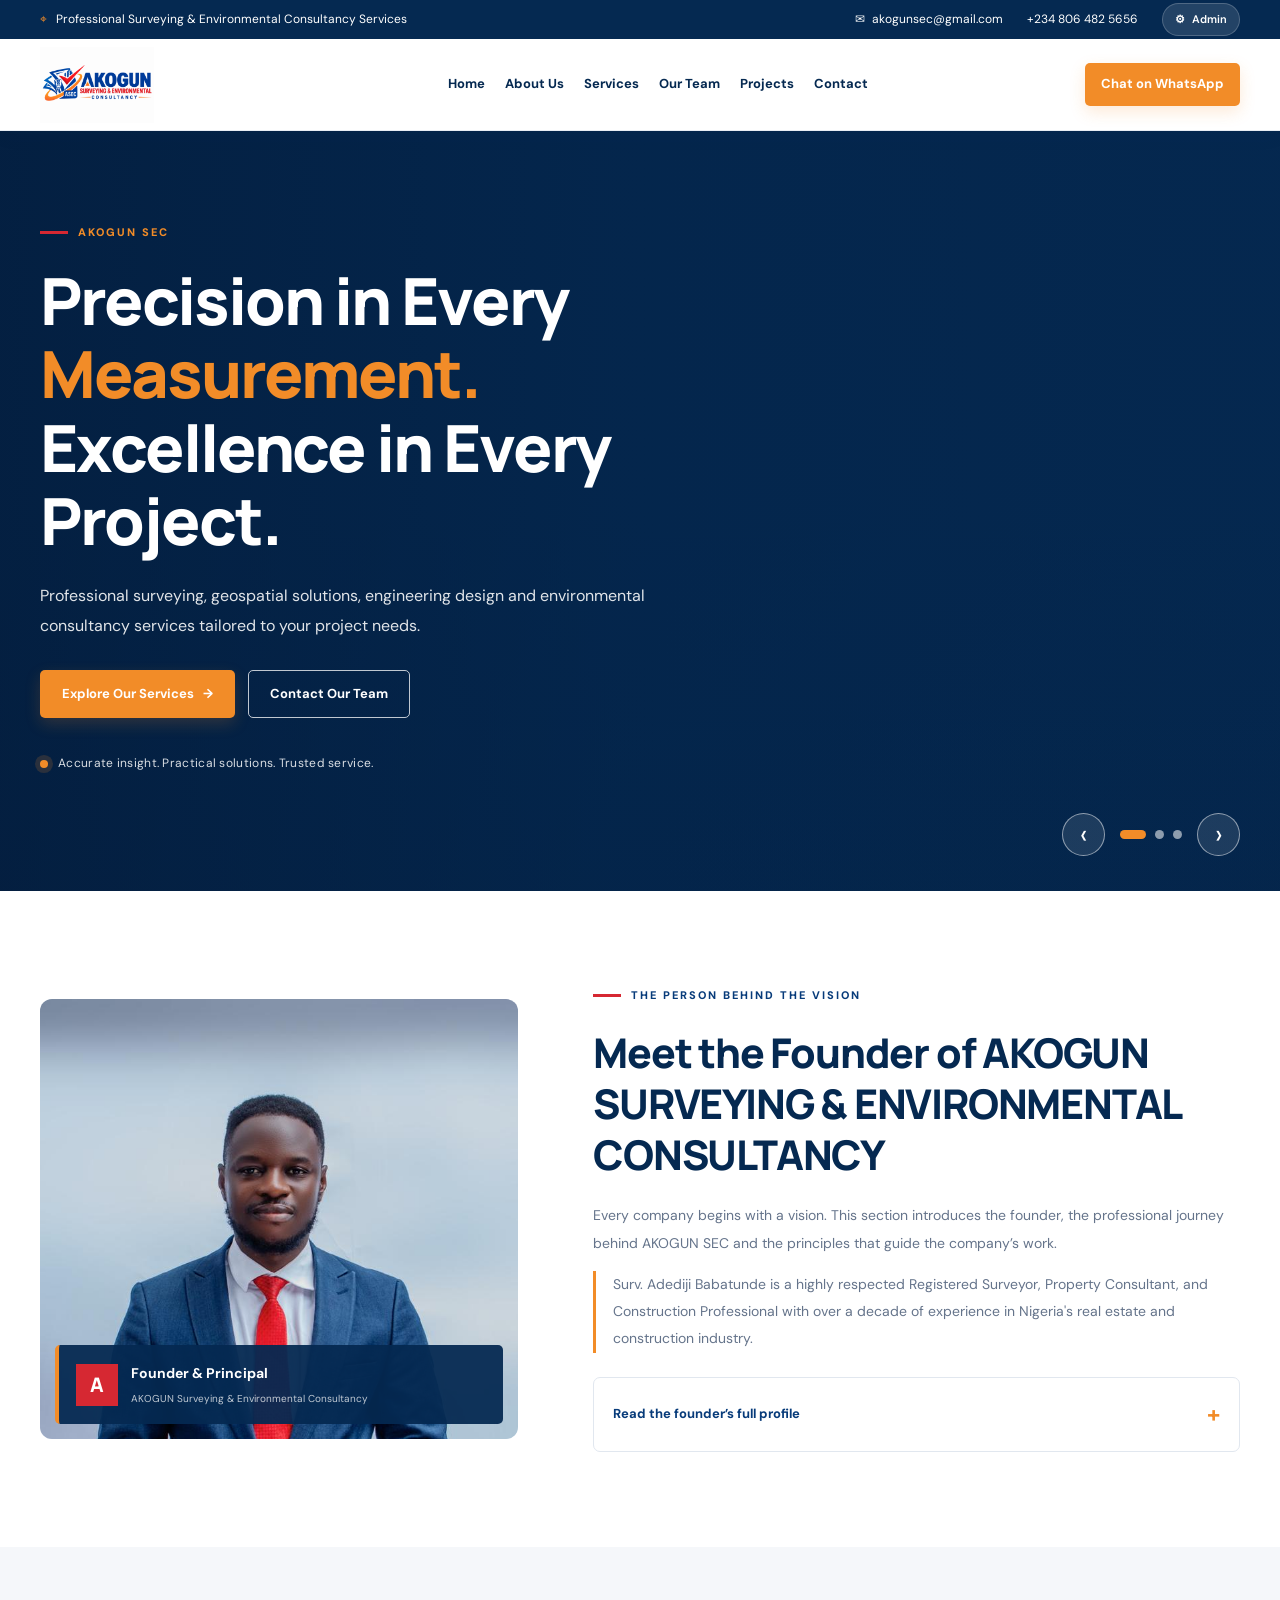
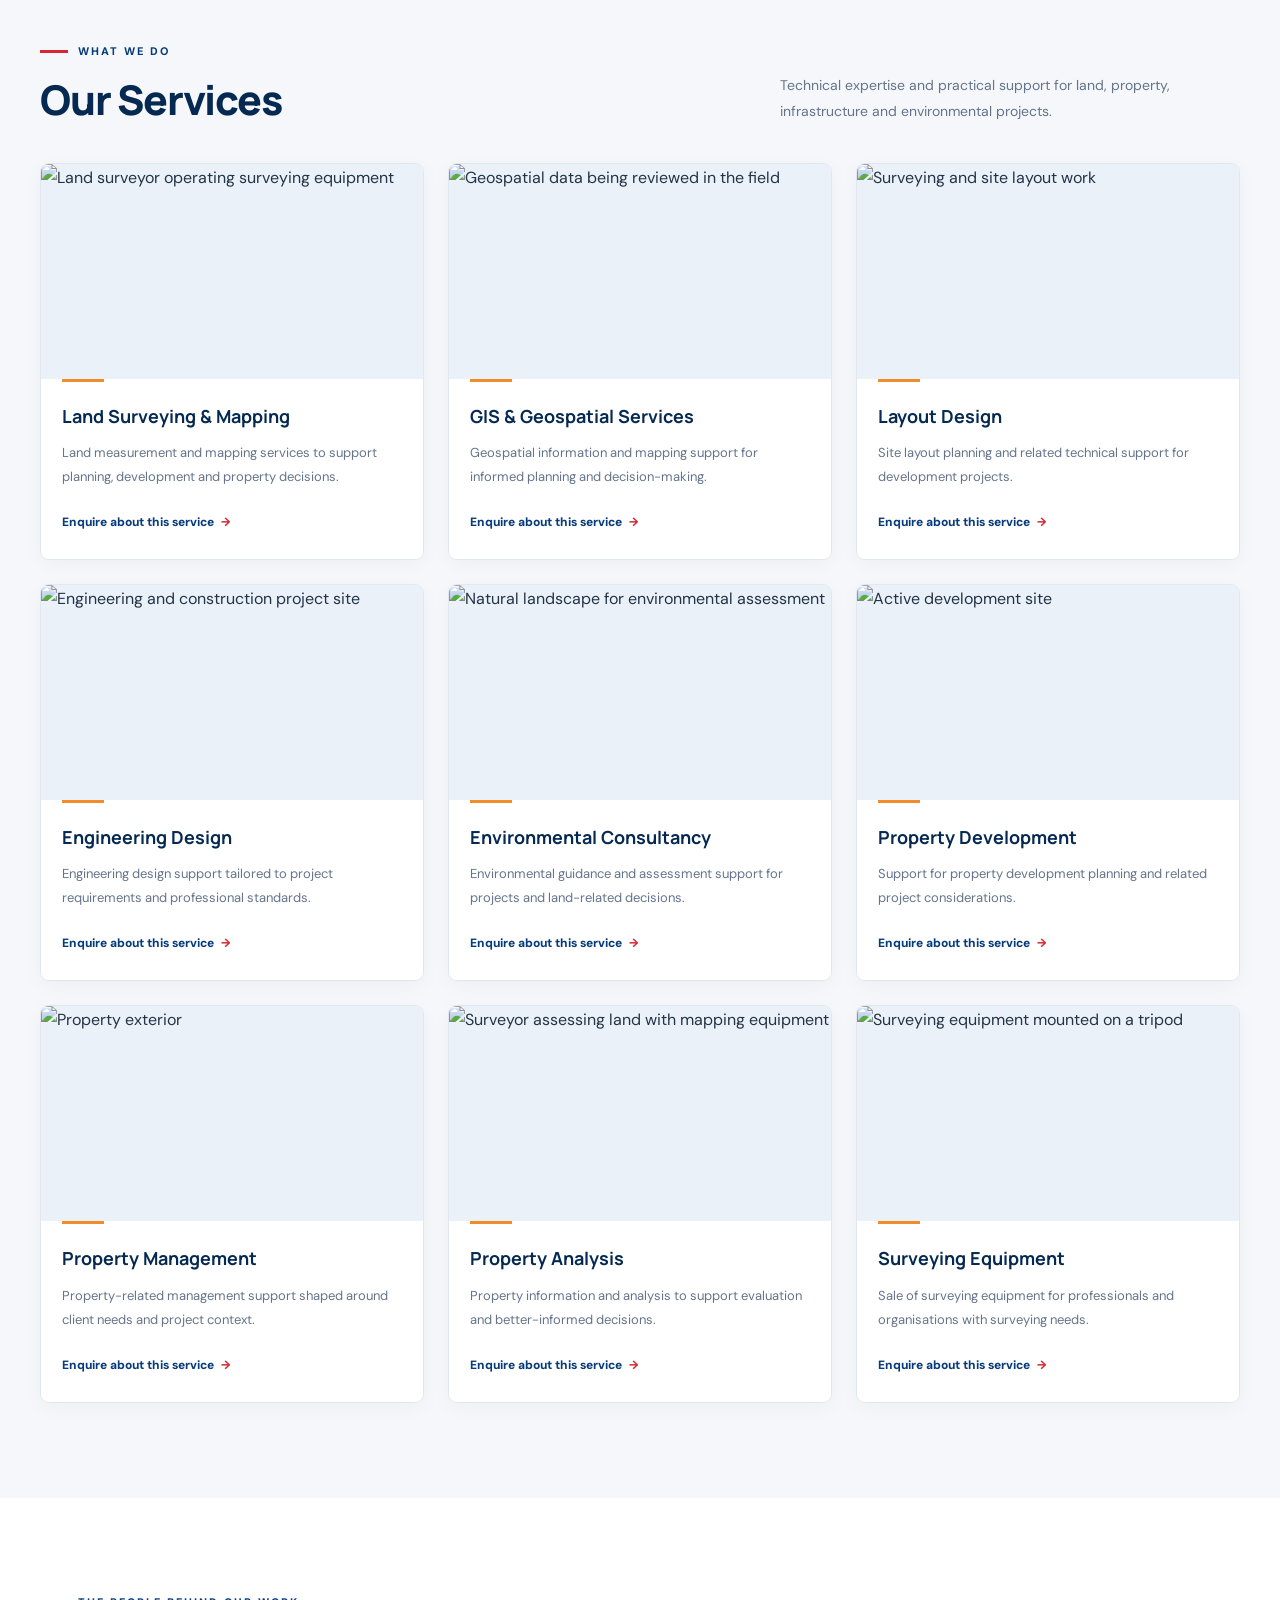
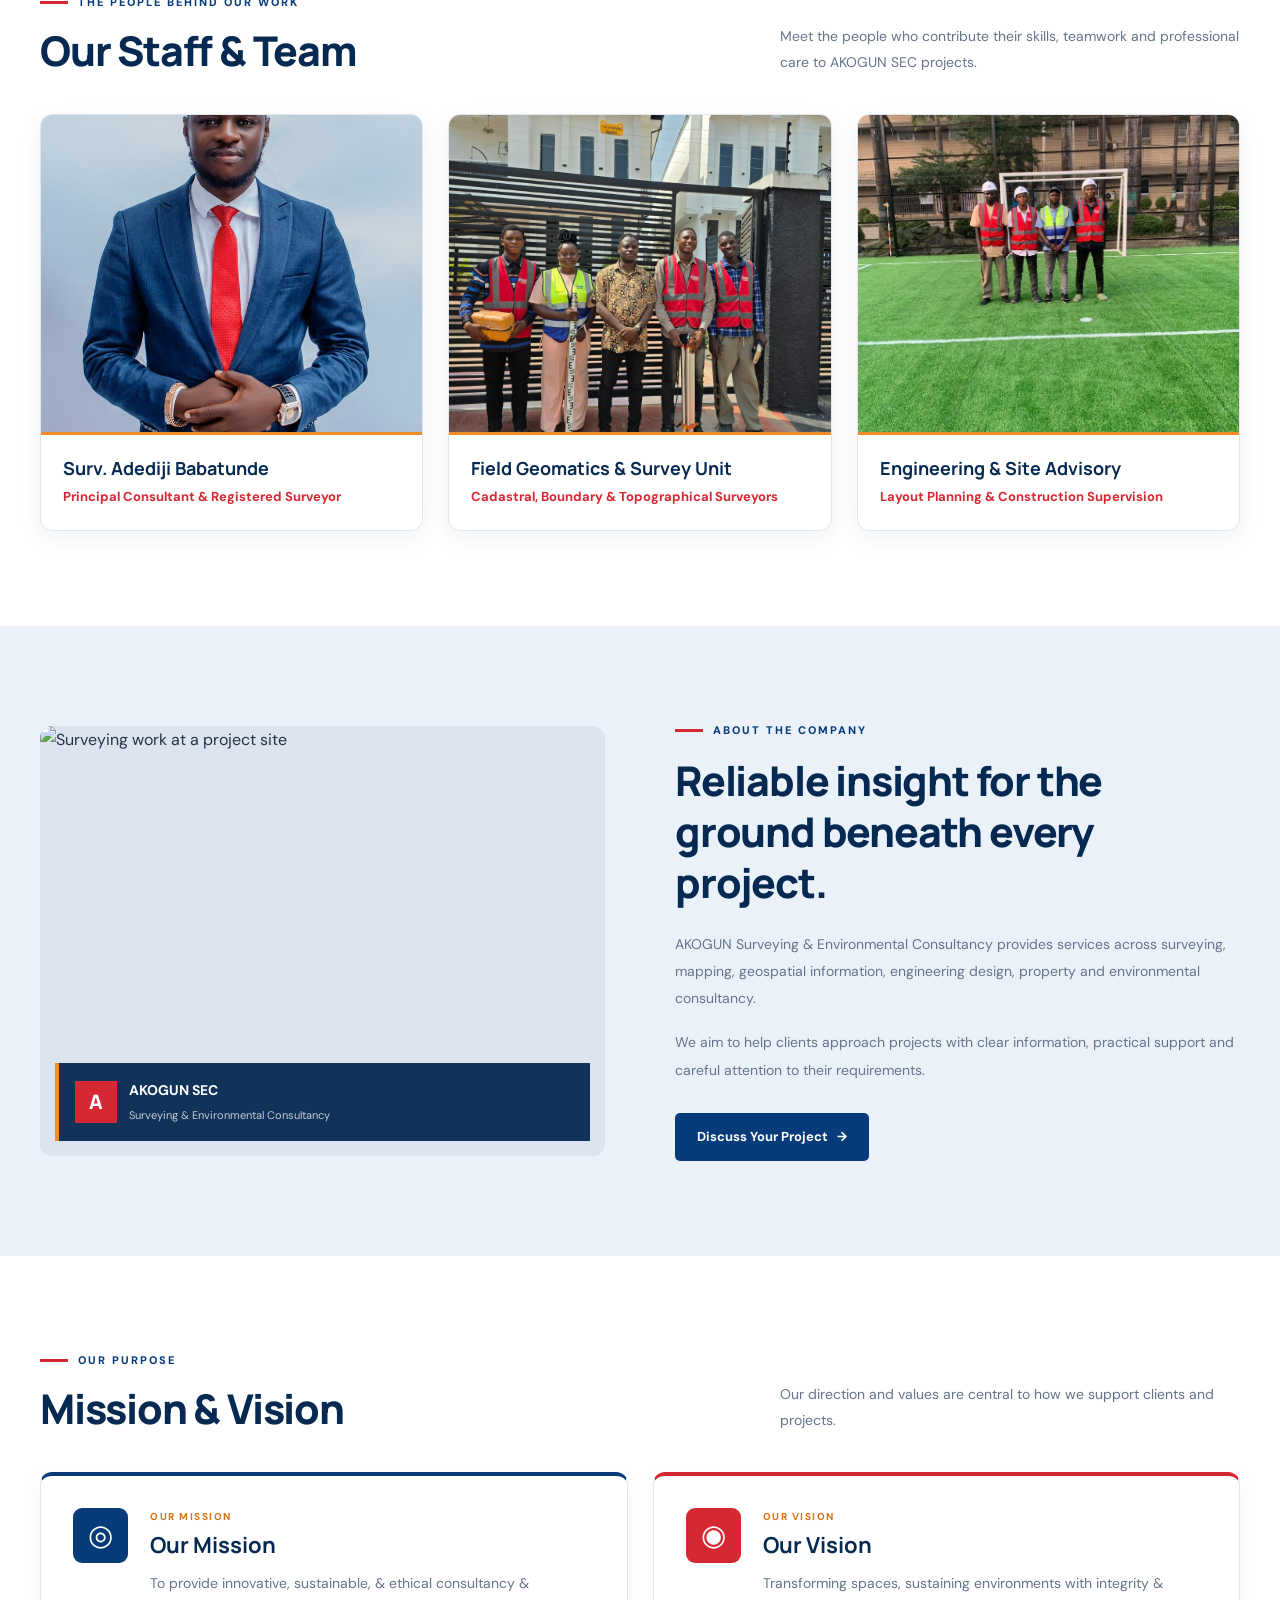
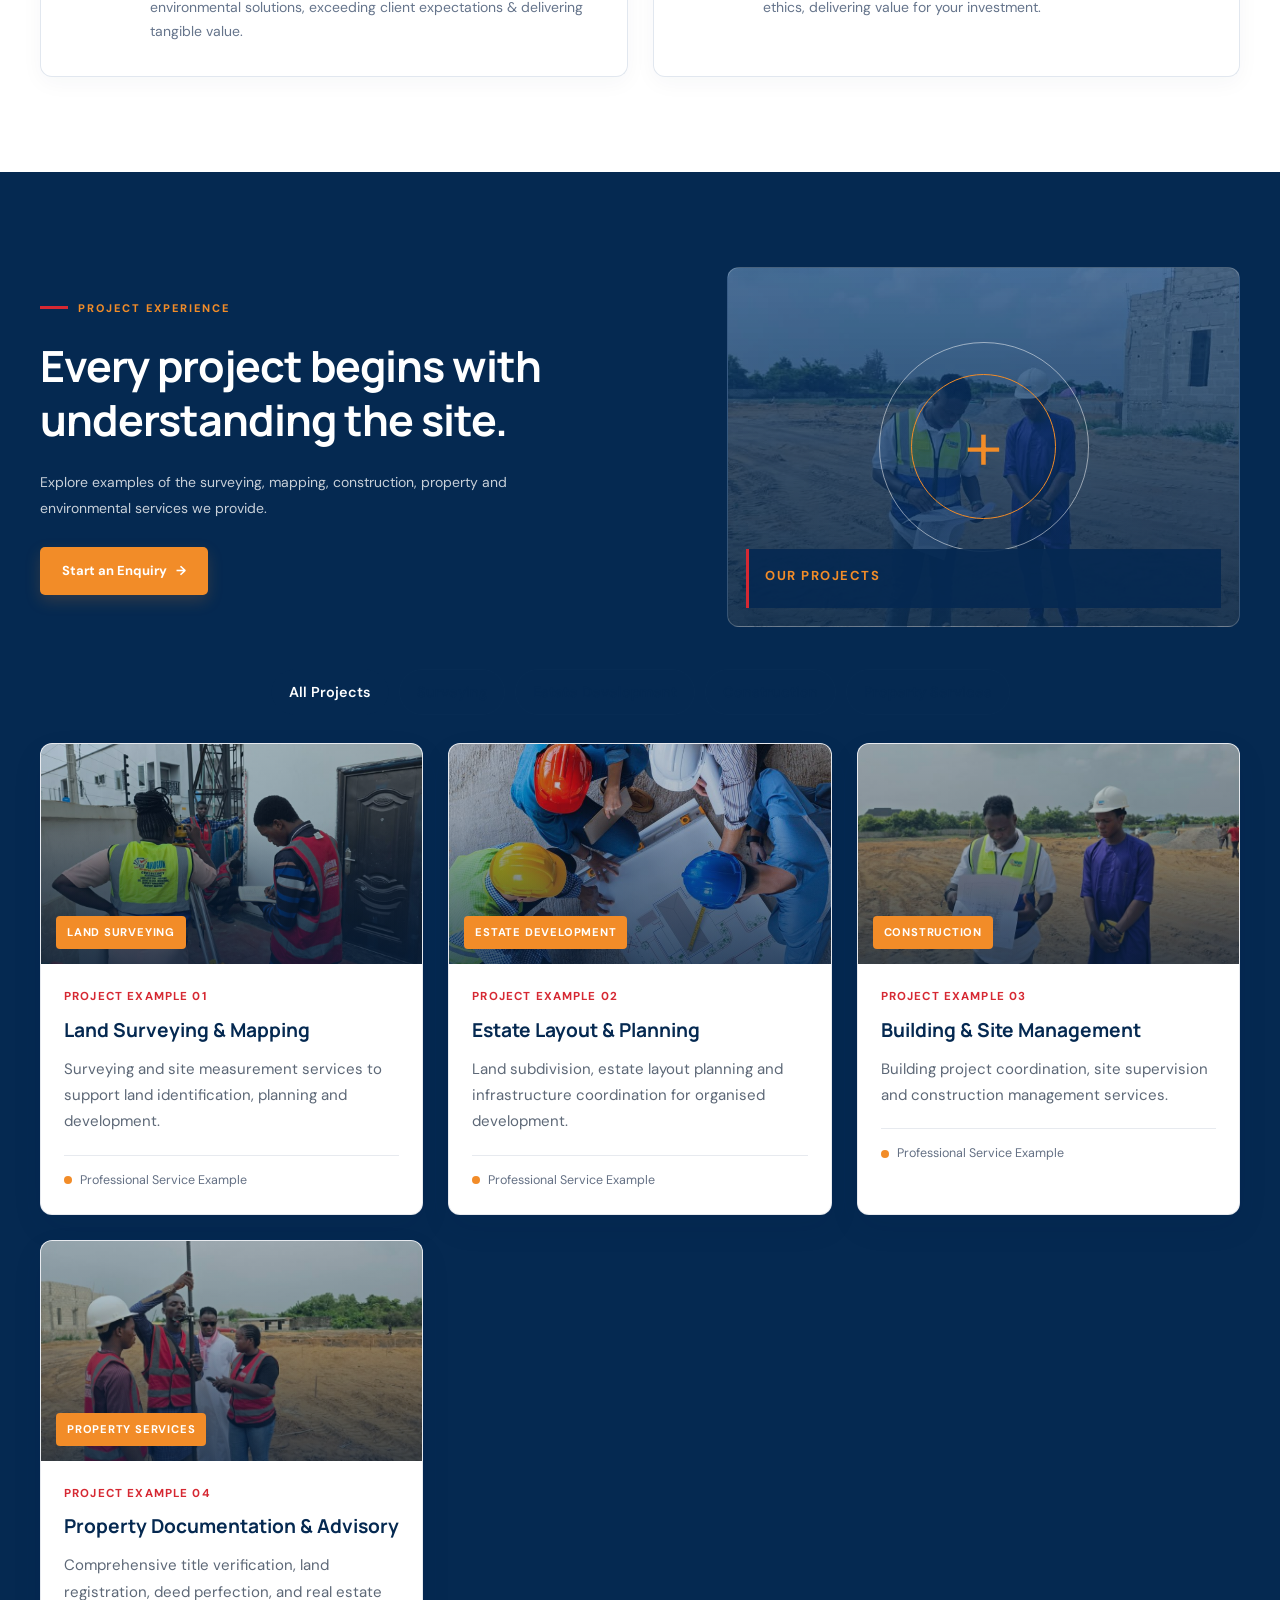
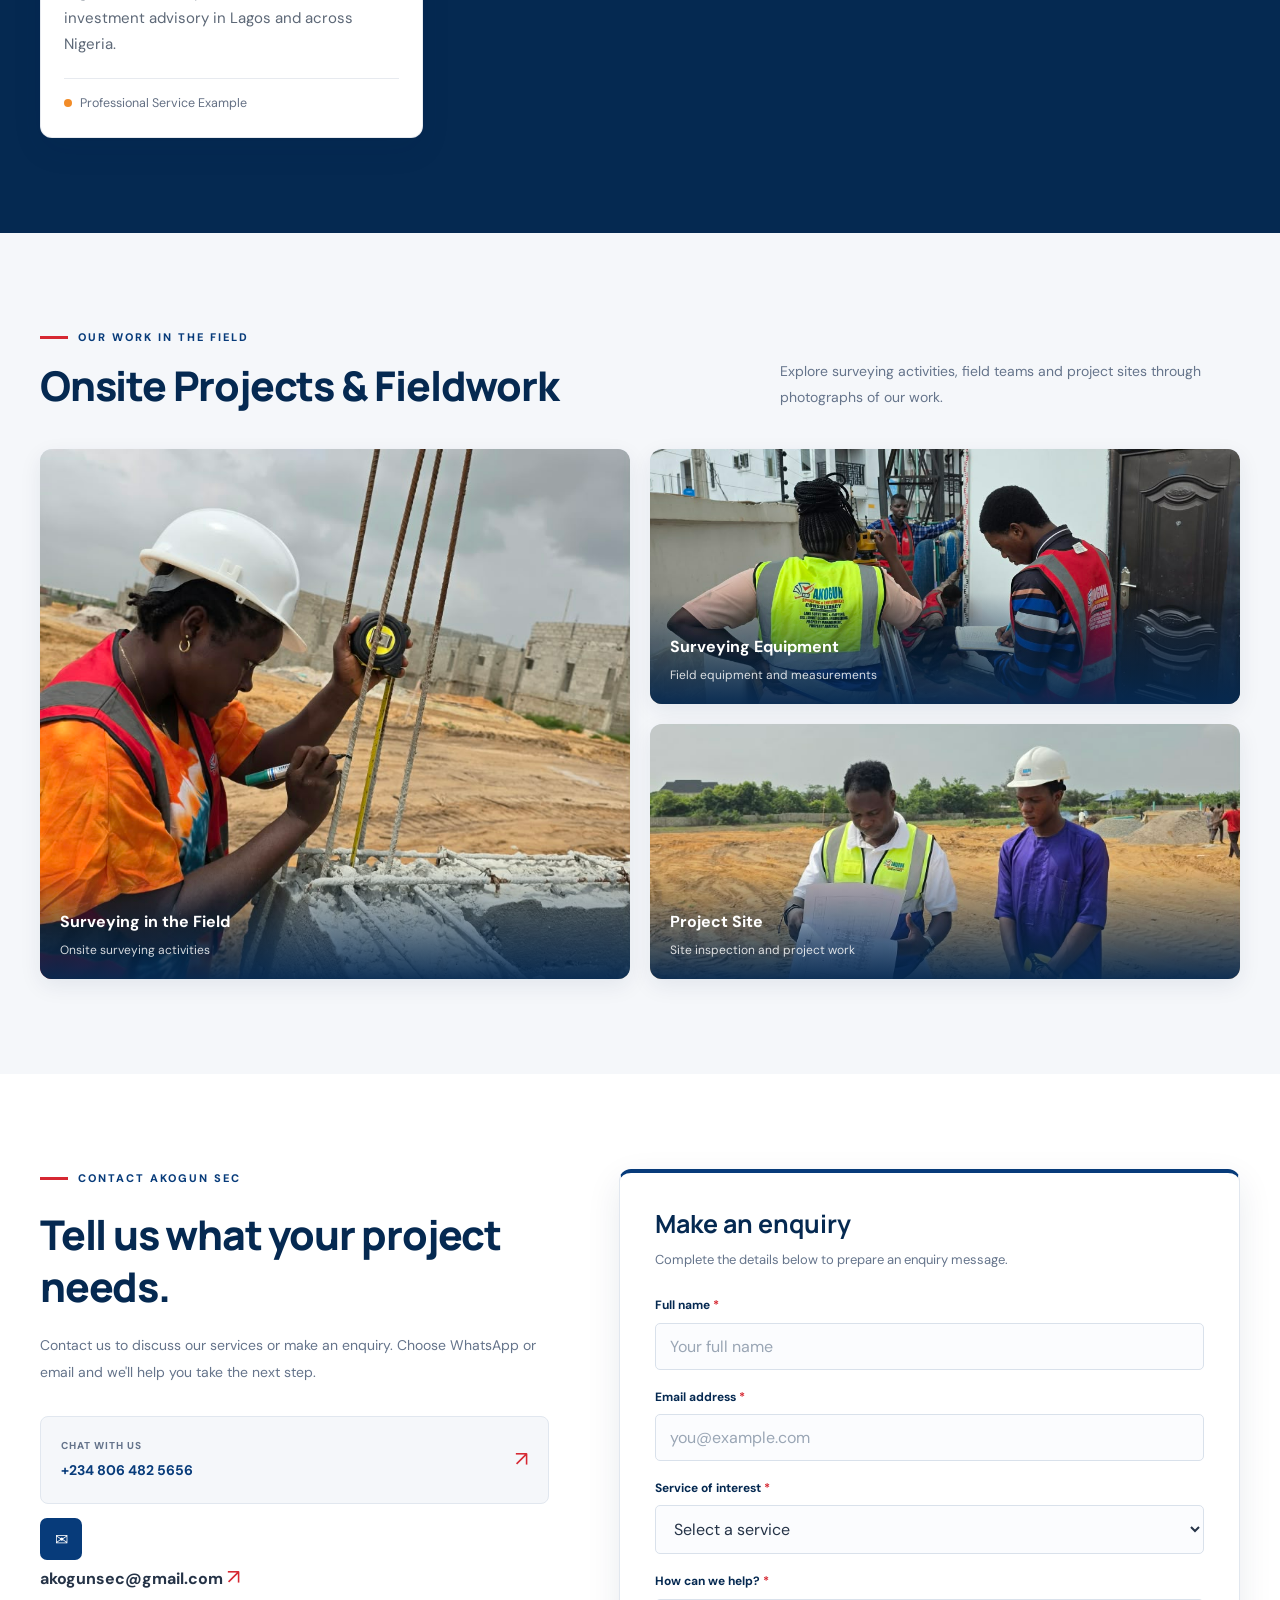
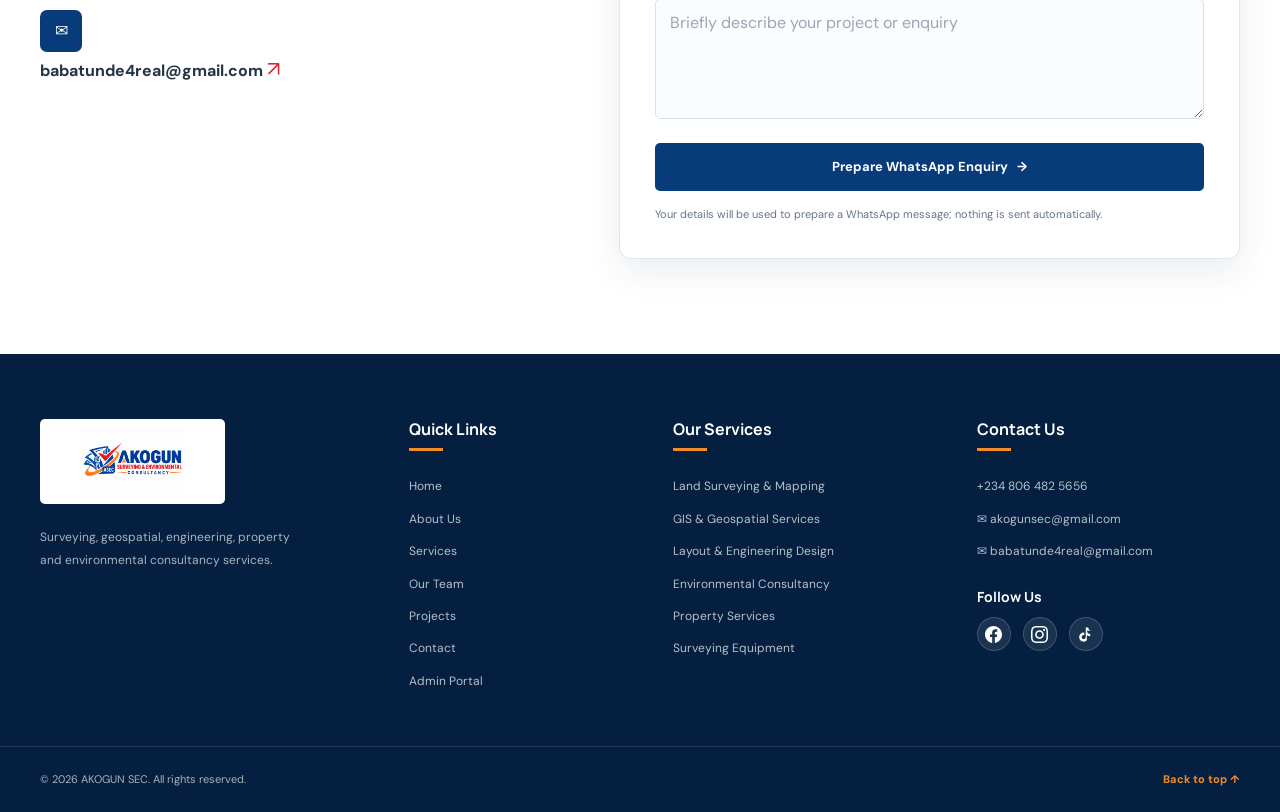
==== index.html @ 081c753e "first commit" ====
<!doctype html>
<html lang="en">
  <head>
    <meta charset="utf-8" />
    <meta name="viewport" content="width=device-width, initial-scale=1.0" />

    <meta
      name="description"
      content="AKOGUN Surveying & Environmental Consultancy provides professional land surveying, mapping, GIS, engineering design, property development and environmental consultancy services."
    />

    <meta name="theme-color" content="#073b7a" />
    <meta property="og:title" content="AKOGUN SEC | Surveying & Environmental Consultancy" />
    <meta property="og:description" content="Precision in Every Measurement. Excellence in Every Project. Land surveying, GIS, layout design, and property advisory in Nigeria." />
    <meta property="og:image" content="images/akogun-sec-logo.png" />
    <meta property="og:type" content="website" />

    <link rel="icon" type="image/png" href="images/akogun-sec-logo.png" />
    <link rel="apple-touch-icon" href="images/akogun-sec-logo.png" />

    <title>AKOGUN SEC | Surveying & Environmental Consultancy</title>

    <link rel="preconnect" href="https://fonts.googleapis.com" />
    <link rel="preconnect" href="https://fonts.gstatic.com" crossorigin />

    <link
      href="https://fonts.googleapis.com/css2?family=DM+Sans:wght@400;500;600;700&family=Manrope:wght@500;600;700;800&display=swap"
      rel="stylesheet"
    />

    <link rel="stylesheet" href="style.css" />
  </head>

  <body>
    <a class="skip-link" href="#main-content">Skip to content</a>

    <!-- TOP CONTACT BAR -->
    <div class="topbar">
      <div class="container topbar-inner">
        <p>
          <span aria-hidden="true">⌖</span>
          Professional Surveying & Environmental Consultancy Services
        </p>

        <div class="topbar-contact">
          <a
            href="https://mail.google.com/mail/?view=cm&fs=1&to=akogunsec@gmail.com"
            target="_blank"
            rel="noopener noreferrer"
            data-email-link
          >
            <span aria-hidden="true">✉</span>
            <span data-email>akogunsec@gmail.com</span>
          </a>

          <a
            href="https://wa.me/2348064825656"
            target="_blank"
            rel="noopener noreferrer"
            data-whatsapp-link
          >
            <span data-phone>+234 806 482 5656</span>
          </a>

          <a href="admin.html" class="admin-portal-link" title="Open Admin Portal">
            <span aria-hidden="true">⚙</span> Admin
          </a>
        </div>
      </div>
    </div>

    <!-- MAIN HEADER -->
    <header class="site-header">
      <div class="container nav-wrap">
        <a class="brand" href="#home" aria-label="AKOGUN SEC home">
          <img
            src="images/akogun-sec-logo.png"
            alt="AKOGUN Surveying & Environmental Consultancy logo"
          />
        </a>

        <button
          class="menu-toggle"
          type="button"
          aria-label="Open navigation menu"
          aria-expanded="false"
          aria-controls="primary-navigation"
        >
          <span></span>
          <span></span>
          <span></span>
        </button>

        <nav
          class="navigation"
          id="primary-navigation"
          aria-label="Main navigation"
        >
          <a class="nav-link active" href="index.html">Home</a>
          <a class="nav-link" href="about.html">About Us</a>
          <a class="nav-link" href="services.html">Services</a>
          <a class="nav-link" href="team.html">Our Team</a>
          <a class="nav-link" href="projects.html">Projects</a>
          <a class="nav-link" href="contact.html">Contact</a>
        </nav>

        <a
          class="button button-orange header-cta"
          href="https://wa.me/2348064825656?text=Hello%20AKOGUN%20SEC%2C%20I%20would%20like%20to%20make%20an%20enquiry."
          target="_blank"
          rel="noopener noreferrer"
          data-whatsapp-link
        >
          Chat on WhatsApp
        </a>
      </div>
    </header>

    <main id="main-content">
      <!-- HERO CAROUSEL -->
      <section
        class="hero hero-carousel"
        id="home"
        aria-label="AKOGUN SEC highlights"
      >
        <!-- SLIDE 1: COMPANY SERVICES -->
        <div class="hero-slide is-active" data-slide="0" aria-hidden="false">
          <div
            class="hero-image"
            role="img"
            aria-label="Surveying professional working with surveying equipment at a project site"
            style="
              background-image: url(&quot;https://i.pinimg.com/736x/08/eb/8d/08eb8deb4560b6e7002a4d40f29d1b57.jpg&quot;);
            "
          ></div>

          <div class="hero-shade"></div>

          <div class="container hero-content">
            <p class="eyebrow"><span></span> AKOGUN SEC</p>

            <h1>
              Precision in Every <em>Measurement.</em>
              <br />
              Excellence in Every Project.
            </h1>

            <p class="hero-copy">
              Professional surveying, geospatial solutions, engineering design
              and environmental consultancy services tailored to your project
              needs.
            </p>

            <div class="hero-actions">
              <a class="button button-orange" href="#services">
                Explore Our Services <span aria-hidden="true">→</span>
              </a>

              <a class="button button-outline" href="#contact">
                Contact Our Team
              </a>
            </div>

            <p class="hero-note">
              <span></span>
              Accurate insight. Practical solutions. Trusted service.
            </p>
          </div>
        </div>

        <!-- SLIDE 2: STAFF AND TEAMWORK -->
        <div class="hero-slide" data-slide="1" aria-hidden="true">
          <div
            class="hero-image"
            role="img"
            aria-label="Field professionals reviewing geospatial information"
            style="background-image: url('images/founder%20image%20(7).jpeg')"
          ></div>

          <div class="hero-shade"></div>

          <div class="container hero-content">
            <p class="eyebrow"><span></span> OUR PEOPLE, OUR STANDARD</p>

            <h1>
              Skilled People.
              <br />
              <em>Reliable Results.</em>
            </h1>

            <p class="hero-copy">
              Our work is built around technical care, teamwork and a commitment
              to helping clients make informed decisions about land and
              projects.
            </p>

            <div class="hero-actions">
              <a class="button button-orange" href="#about">
                Meet AKOGUN SEC <span aria-hidden="true">→</span>
              </a>

              <a class="button button-outline" href="#services">
                View Our Expertise
              </a>
            </div>

            <p class="hero-note">
              <span></span>
              Working together from field insight to practical solutions.
            </p>
          </div>
        </div>

        <!-- SLIDE 3: FOUNDER AND LEADERSHIP -->
        <div
          class="hero-slide hero-founder-slide"
          data-slide="2"
          aria-hidden="true"
        >
          <div
            class="hero-image"
            role="img"
            aria-label="Surveying equipment at a project site"
            style="background-image: url('images/founder%20image%20(8).jpeg')"
          ></div>

          <div class="hero-shade"></div>

          <div class="container hero-content">
            <p class="eyebrow"><span></span> FOUNDER & LEADERSHIP</p>

            <h1>A Vision Built on <em>Precision.</em></h1>

            <p class="hero-copy">
              Get to know the founder behind AKOGUN SEC, the values guiding the
              company and the vision shaping its services.
            </p>

            <div class="hero-actions">
              <a class="button button-orange" href="#founder">
                Discover the Founder <span aria-hidden="true">→</span>
              </a>

              <a class="button button-outline" href="#contact">
                Connect With Us
              </a>
            </div>

            <p class="hero-note">
              <span></span>
              Leadership, professionalism and a focus on client needs.
            </p>
          </div>
        </div>

        <div class="hero-corner hero-corner-red" aria-hidden="true"></div>
        <div class="hero-corner hero-corner-orange" aria-hidden="true"></div>

        <!-- CAROUSEL CONTROLS -->
        <div class="hero-controls" aria-label="Hero carousel controls">
          <button
            class="hero-arrow hero-prev"
            id="heroPrev"
            type="button"
            aria-label="Previous slide"
          >
            ‹
          </button>

          <div class="hero-dots">
            <button
              type="button"
              class="hero-dot is-active"
              aria-label="Show slide 1"
              aria-current="true"
            ></button>

            <button
              type="button"
              class="hero-dot"
              aria-label="Show slide 2"
            ></button>

            <button
              type="button"
              class="hero-dot"
              aria-label="Show slide 3"
            ></button>
          </div>

          <button
            class="hero-arrow hero-next"
            id="heroNext"
            type="button"
            aria-label="Next slide"
          >
            ›
          </button>
        </div>
      </section>

      <!-- FOUNDER SECTION -->
      <section class="founder-section section-pad" id="founder">
        <div class="container founder-grid">
          <div class="founder-portrait reveal">
            <img
              src="images/founder image (1).jpeg"
              alt="Portrait of Surv. Adediji Babatunde, Founder & Principal of AKOGUN SEC"
              onerror="
                this.onerror = null;
                this.src = 'images/akogun-sec-logo.png';
                this.classList.add('founder-logo-placeholder');
              "
            />

            <div class="founder-photo-caption">
              <span class="founder-caption-mark">A</span>

              <span>
                <strong>Founder & Principal</strong>
                <small>AKOGUN Surveying & Environmental Consultancy</small>
              </span>
            </div>
          </div>

          <div class="founder-copy reveal">
            <p class="eyebrow eyebrow-dark">
              <span></span> THE PERSON BEHIND THE VISION
            </p>

            <h2>
              Meet the Founder of AKOGUN SURVEYING & ENVIRONMENTAL CONSULTANCY
            </h2>

            <p>
              Every company begins with a vision. This section introduces the
              founder, the professional journey behind AKOGUN SEC and the
              principles that guide the company’s work.
            </p>

            <p class="founder-short-note">
             Surv. Adediji Babatunde is a highly respected Registered Surveyor, Property Consultant, and Construction Professional with over a decade of experience in Nigeria's real estate and construction industry.
            </p>

            <details class="founder-details">
              <summary>
                <span>Read the founder’s full profile</span>
                <span class="details-plus" aria-hidden="true">+</span>
              </summary>

              <div class="founder-full-profile">
                <h3>Founder’s story</h3>

                <p><strong>Name: </strong> SURV. ADEDIJI BABATUNDE.</p>

                <p>
                  <strong>Background:</strong>
                  He is an alumnus of the prestigious Federal School of
                  Surveying, Oyo, the Federal University of Technology, Akure
                  (FUTA), and holds a Master's Degree in Housing Development and
                  Management from the University of Ibadan.
                </p>

                <p>
                  <strong>Vision for AKOGUN SEC:</strong>
                  With deep expertise in land surveying, property documentation,
                  land registration, and real estate advisory, Surv. Babatunde
                  has a strong command of Lagos land administration and property
                  documentation processes. He is renowned for guiding
                  individuals, investors, and organizations through the
                  complexities of property acquisition and real estate
                  investment in Nigeria. As a seasoned property broker and
                  consultant, he provides strategic advice to clients on when,
                  where, and how to invest in real estate — helping them make
                  informed decisions aligned with their financial goals
                </p>

                
                <div class="founder-values">
                    <div class="founder-values-heading">
                        <span class="founder-values-line"></span>
                        <span class="founder-values-label">PROFESSIONAL VALUES</span>
                    </div>

                    <h3>Professional Leadership</h3>

                    <p class="founder-values-intro">
                        Surv. Babatunde is the Founder and Principal Consultant of
                        Akogun Surveying and Environmental Consultancy, a firm offering
                        professional services in surveying, property documentation,
                        and estate development.
                    </p>

                    <h4>Through his firm, he has successfully delivered:</h4>

                    <ul class="founder-achievements">
                        <li>Seamless land registration and property documentation services</li>
                        <li>Building construction and end-to-end project management</li>
                        <li>Estate layout design, infrastructure planning, and development consultancy</li>
                        <li>Property verification, title security, and investment advisory</li>
                    </ul>

                    <p class="founder-values-conclusion">
                        His firm is widely recognized for its professional excellence,
                        reliability, and unwavering integrity.
                    </p>
                </div>

                
              </div>
            </details>
          </div>
        </div>
      </section>

      <!-- SERVICES -->
      <section class="services section-pad" id="services">
        <div class="container">
          <div class="section-heading services-heading reveal">
            <div>
              <p class="eyebrow eyebrow-dark"><span></span> WHAT WE DO</p>
              <h2>Our Services</h2>
            </div>

            <p>
              Technical expertise and practical support for land, property,
              infrastructure and environmental projects.
            </p>
          </div>

          <div class="services-grid">
            <article class="service-item reveal">
              <img
                class="service-image"
                src="https://ohiosurveyor.org/aws/PLSO/asset_manager/get_image/489546?ver=2"
                alt="Land surveyor operating surveying equipment"
                loading="lazy"
              />
              <div class="service-body">
                <h3>Land Surveying & Mapping</h3>
                <p>
                  Land measurement and mapping services to support planning,
                  development and property decisions.
                </p>
                <a
                  href="#contact"
                  class="text-link"
                  data-service="Land Surveying & Mapping"
                  >Enquire about this service <span>→</span></a
                >
              </div>
            </article>

            <article class="service-item reveal">
              <img
                class="service-image"
                src="https://cdn.prod.website-files.com/69635fbb2692f98399ce8944/6a4e7e16e02bbd7aac0fee20_gis-project-management-environmental-consulting-matidor%20%281%29.webp"
                alt="Geospatial data being reviewed in the field"
                loading="lazy"
              />
              <div class="service-body">
                <h3>GIS & Geospatial Services</h3>
                <p>
                  Geospatial information and mapping support for informed
                  planning and decision-making.
                </p>
                <a
                  href="#contact"
                  class="text-link"
                  data-service="GIS & Geospatial Services"
                  >Enquire about this service <span>→</span></a
                >
              </div>
            </article>

            <article class="service-item reveal">
              <img
                class="service-image"
                src="https://0mas000.com/wp-content/uploads/2025/05/Levantamientos-topograficos-para-turismo-ecologico-y-parques-naturales-1080x675.jpg"
                alt="Surveying and site layout work"
                loading="lazy"
              />
              <div class="service-body">
                <h3>Layout Design</h3>
                <p>
                  Site layout planning and related technical support for
                  development projects.
                </p>
                <a
                  href="#contact"
                  class="text-link"
                  data-service="Layout Design"
                  >Enquire about this service <span>→</span></a
                >
              </div>
            </article>

            <article class="service-item reveal">
              <img
                class="service-image"
                src="https://i.pinimg.com/736x/da/2e/96/da2e96194aae3d69b6b3c5a48a578cc2.jpg"
                alt="Engineering and construction project site"
                loading="lazy"
              />
              <div class="service-body">
                <h3>Engineering Design</h3>
                <p>
                  Engineering design support tailored to project requirements
                  and professional standards.
                </p>
                <a
                  href="#contact"
                  class="text-link"
                  data-service="Engineering Design"
                  >Enquire about this service <span>→</span></a
                >
              </div>
            </article>

            <article class="service-item reveal">
              <img
                class="service-image"
                src="https://images.unsplash.com/photo-1470071459604-3b5ec3a7fe05?auto=format&fit=crop&w=900&q=80"
                alt="Natural landscape for environmental assessment"
                loading="lazy"
              />
              <div class="service-body">
                <h3>Environmental Consultancy</h3>
                <p>
                  Environmental guidance and assessment support for projects and
                  land-related decisions.
                </p>
                <a
                  href="#contact"
                  class="text-link"
                  data-service="Environmental Consultancy"
                  >Enquire about this service <span>→</span></a
                >
              </div>
            </article>

            <article class="service-item reveal">
              <img
                class="service-image"
                src="https://images.unsplash.com/photo-1504307651254-35680f356dfd?auto=format&fit=crop&w=900&q=80"
                alt="Active development site"
                loading="lazy"
              />
              <div class="service-body">
                <h3>Property Development</h3>
                <p>
                  Support for property development planning and related project
                  considerations.
                </p>
                <a
                  href="#contact"
                  class="text-link"
                  data-service="Property Development"
                  >Enquire about this service <span>→</span></a
                >
              </div>
            </article>

            <article class="service-item reveal">
              <img
                class="service-image"
                src="https://images.unsplash.com/photo-1600585154340-be6161a56a0c?auto=format&fit=crop&w=900&q=80"
                alt="Property exterior"
                loading="lazy"
              />
              <div class="service-body">
                <h3>Property Management</h3>
                <p>
                  Property-related management support shaped around client needs
                  and project context.
                </p>
                <a
                  href="#contact"
                  class="text-link"
                  data-service="Property Management"
                  >Enquire about this service <span>→</span></a
                >
              </div>
            </article>

            <article class="service-item reveal">
              <img
                class="service-image"
                src="https://cdn.prod.website-files.com/63c18232b9baec0518c951dd/6973f13908af2bb3d6b14fcc_ChatGPT%20Image%20Jan%2023%2C%202026%2C%2005_07_46%20PM.png"
                alt="Surveyor assessing land with mapping equipment"
                loading="lazy"
              />
              <div class="service-body">
                <h3>Property Analysis</h3>
                <p>
                  Property information and analysis to support evaluation and
                  better-informed decisions.
                </p>
                <a
                  href="#contact"
                  class="text-link"
                  data-service="Property Analysis"
                  >Enquire about this service <span>→</span></a
                >
              </div>
            </article>

            <article class="service-item reveal">
              <img
                class="service-image"
                src="https://ohiosurveyor.org/aws/PLSO/asset_manager/get_image/489546?ver=2"
                alt="Surveying equipment mounted on a tripod"
                loading="lazy"
              />
              <div class="service-body">
                <h3>Surveying Equipment</h3>
                <p>
                  Sale of surveying equipment for professionals and
                  organisations with surveying needs.
                </p>
                <a
                  href="#contact"
                  class="text-link"
                  data-service="Sale of Surveying Equipment"
                  >Enquire about this service <span>→</span></a
                >
              </div>
            </article>
          </div>
        </div>
      </section>

      <!-- STAFF AND TEAM -->
      <section class="team-section section-pad" id="team">
        <div class="container">
          <div class="section-heading reveal">
            <div>
              <p class="eyebrow eyebrow-dark">
                <span></span> THE PEOPLE BEHIND OUR WORK
              </p>
              <h2>Our Staff & Team</h2>
            </div>

            <p>
              Meet the people who contribute their skills, teamwork and
              professional care to AKOGUN SEC projects.
            </p>
          </div>

          <div class="team-grid">
            <article class="team-card reveal">
              <div class="team-photo">
                <img
                  src="images/founder image (1).jpeg"
                  alt="Surv. Adediji Babatunde, Principal Consultant & Registered Surveyor"
                  loading="lazy"
                />
              </div>
              <div class="team-card-copy">
                <h3>Surv. Adediji Babatunde</h3>
                <p>Principal Consultant & Registered Surveyor</p>
              </div>
            </article>

            <article class="team-card reveal">
              <div class="team-photo">
                <img
                  src="images/founder image (7).jpeg"
                  alt="AKOGUN SEC Geomatics & Field Survey Unit"
                  loading="lazy"
                />
              </div>
              <div class="team-card-copy">
                <h3>Field Geomatics & Survey Unit</h3>
                <p>Cadastral, Boundary & Topographical Surveyors</p>
              </div>
            </article>

            <article class="team-card reveal">
              <div class="team-photo">
                <img
                  src="images/founder image (2).jpeg"
                  alt="AKOGUN SEC Engineering & Site Advisory Division"
                  loading="lazy"
                />
              </div>
              <div class="team-card-copy">
                <h3>Engineering & Site Advisory</h3>
                <p>Layout Planning & Construction Supervision</p>
              </div>
            </article>
          </div>

        </div>
      </section>

      <!-- ABOUT THE COMPANY -->
      <section class="about section-pad" id="about">
        <div class="container about-grid">
          <div class="about-photo reveal">
            <img
              src="https://0mas000.com/wp-content/uploads/2025/05/Levantamientos-topograficos-para-turismo-ecologico-y-parques-naturales-1080x675.jpg"
              alt="Surveying work at a project site"
              loading="lazy"
            />

            <div class="photo-label">
              <span class="label-mark">A</span>
              <span>
                <strong>AKOGUN SEC</strong>
                <small>Surveying & Environmental Consultancy</small>
              </span>
            </div>
          </div>

          <div class="about-copy reveal">
            <p class="eyebrow eyebrow-dark"><span></span> ABOUT THE COMPANY</p>

            <h2>Reliable insight for the ground beneath every project.</h2>

            <p>
              AKOGUN Surveying & Environmental Consultancy provides services
              across surveying, mapping, geospatial information, engineering
              design, property and environmental consultancy.
            </p>

            <p>
              We aim to help clients approach projects with clear information,
              practical support and careful attention to their requirements.
            </p>

            <a class="button button-blue" href="#contact">
              Discuss Your Project <span aria-hidden="true">→</span>
            </a>
          </div>
        </div>
      </section>

      <!-- MISSION AND VISION -->
      <section class="mission-vision section-pad" id="mission-vision">
        <div class="container">
          <div class="section-heading reveal">
            <div>
              <p class="eyebrow eyebrow-dark"><span></span> OUR PURPOSE</p>
              <h2>Mission & Vision</h2>
            </div>

            <p>
              Our direction and values are central to how we support clients and
              projects.
            </p>
          </div>

          <div class="purpose-grid">
            <article class="purpose-card mission-card reveal">
              <div class="purpose-symbol" aria-hidden="true">◎</div>
              <div>
                <p class="purpose-kicker">OUR MISSION</p>
                <h3>Our Mission</h3>
                <p class="placeholder-copy">
                  To provide innovative, sustainable, & ethical consultancy &
                  environmental solutions, exceeding client expectations &
                  delivering tangible value.
                </p>
              </div>
            </article>

            <article class="purpose-card vision-card reveal">
              <div class="purpose-symbol" aria-hidden="true">◉</div>
              <div>
                <p class="purpose-kicker">OUR VISION</p>
                <h3>Our Vision</h3>
                <p class="placeholder-copy">
                  Transforming spaces, sustaining environments with integrity &
                  ethics, delivering value for your investment.
                </p>
              </div>
            </article>
          </div>
        </div>
      </section>

      <!-- PROJECT ENQUIRY -->
      
      <section class="projects section-pad" id="projects">
        <div class="container">

          <!-- Existing project introduction -->
          <div class="project-panel reveal">
            <div>
              <p class="eyebrow"><span></span> PROJECT EXPERIENCE</p>

              <h2>Every project begins with understanding the site.</h2>

              <p>
                Explore examples of the surveying, mapping, construction,
                property and environmental services we provide.
              </p>

              <a class="button button-orange" href="#contact">
                Start an Enquiry <span aria-hidden="true">→</span>
              </a>
            </div>

            <div
              class="project-visual"
              role="img"
              aria-label="Surveying equipment on a site"
            >
              <span class="visual-ring ring-one"></span>
              <span class="visual-ring ring-two"></span>
              <span class="visual-cross">+</span>

              <div class="visual-caption">
                <strong>OUR PROJECTS</strong>
              
              </div>
            </div>
          </div>

          <!-- Project category filters -->
          <div class="project-filters reveal" aria-label="Filter projects">
            <button class="project-filter active" type="button" data-filter="all">
              All Projects
            </button>
            <button class="project-filter" type="button" data-filter="surveying">
              Surveying
            </button>
            <button class="project-filter" type="button" data-filter="estate">
              Estate Development
            </button>
            <button class="project-filter" type="button" data-filter="construction">
              Construction
            </button>
            <button class="project-filter" type="button" data-filter="property">
              Property Services
            </button>
          </div>

          <!-- Project cards -->
          <div class="project-grid">

            <article class="project-card reveal" data-category="surveying">
              <div class="project-card-image project-image-survey">
                <span class="project-category">LAND SURVEYING</span>
              </div>
              <div class="project-card-content">
                <p class="project-card-number">PROJECT EXAMPLE 01</p>
                <h3>Land Surveying & Mapping</h3>
                <p>
                  Surveying and site measurement services to support
                  land identification, planning and development.
                </p>
                <span class="project-status">
                  <span></span> Professional Service Example
                </span>
              </div>
            </article>

            <article class="project-card reveal" data-category="estate">
              <div class="project-card-image project-image-estate">
                <span class="project-category">ESTATE DEVELOPMENT</span>
              </div>
              <div class="project-card-content">
                <p class="project-card-number">PROJECT EXAMPLE 02</p>
                <h3>Estate Layout & Planning</h3>
                <p>
                  Land subdivision, estate layout planning and infrastructure
                  coordination for organised development.
                </p>
                <span class="project-status">
                  <span></span> Professional Service Example
                </span>
              </div>
            </article>

            <article class="project-card reveal" data-category="construction">
              <div class="project-card-image project-image-construction">
                <span class="project-category">CONSTRUCTION</span>
              </div>
              <div class="project-card-content">
                <p class="project-card-number">PROJECT EXAMPLE 03</p>
                <h3>Building & Site Management</h3>
                <p>
                  Building project coordination, site supervision and
                  construction management services.
                </p>
                <span class="project-status">
                  <span></span> Professional Service Example
                </span>
              </div>
            </article>

            <article class="project-card reveal" data-category="property">
              <div class="project-card-image project-image-property">
                <span class="project-category">PROPERTY SERVICES</span>
              </div>
              <div class="project-card-content">
                <p class="project-card-number">PROJECT EXAMPLE 04</p>
                <h3>Property Documentation & Advisory</h3>
                <p>
                  Comprehensive title verification, land registration, deed
                  perfection, and real estate investment advisory in Lagos and across Nigeria.
                </p>
                <span class="project-status">
                  <span></span> Professional Service Example
                </span>
              </div>
            </article>

            

          </div>
        </div>
      </section>


      <!-- ONSITE PROJECT PHOTOGRAPHY -->
      <section class="onsite-section section-pad" id="onsite-projects">
        <div class="container">
          <div class="section-heading reveal">
            <div>
              <p class="eyebrow eyebrow-dark">
                <span></span> OUR WORK IN THE FIELD
              </p>
              <h2>Onsite Projects & Fieldwork</h2>
            </div>

            <p>
              Explore surveying activities, field teams and project sites
              through photographs of our work.
            </p>
          </div>

          <div class="onsite-gallery">
            <figure class="onsite-photo onsite-photo-large reveal">
              <img
                src="images/founder image (9).jpeg"
                alt="AKOGUN SEC team carrying out surveying work onsite"
                loading="lazy"
              />
              <figcaption>
                <strong>Surveying in the Field</strong>
                <span>Onsite surveying activities</span>
              </figcaption>
            </figure>

            <figure class="onsite-photo reveal">
              <img
                src="images/founder image (6).jpeg"
                alt="Surveying equipment at a project site"
                loading="lazy"
              />
              <figcaption>
                <strong>Surveying Equipment</strong>
                <span>Field equipment and measurements</span>
              </figcaption>
            </figure>

            <figure class="onsite-photo reveal">
              <img
                src="images/site-work.jpeg"
                alt="Land development project site"
                loading="lazy"
              />
              <figcaption>
                <strong>Project Site</strong>
                <span>Site inspection and project work</span>
              </figcaption>
            </figure>
          </div>

          
        </div>
      </section>

      <!-- CONTACT -->
      <section class="contact section-pad" id="contact">
        <div class="container contact-grid">
          <div class="contact-intro reveal">
            <p class="eyebrow eyebrow-dark"><span></span> CONTACT AKOGUN SEC</p>

            <h2>Tell us what your project needs.</h2>

            <p>
              Contact us to discuss our services or make an enquiry. Choose
              WhatsApp or email and we'll help you take the next step.
            </p>

            <div class="contact-methods">
              <a
                href="https://wa.me/2348064825656?text=Hello%20AKOGUN%20SEC%2C%20I%20would%20like%20to%20make%20an%20enquiry."
                target="_blank"
                rel="noopener noreferrer"
                data-whatsapp-link
                class="contact-method"
              >
                <span>
                  <small>CHAT WITH US</small>
                  <strong data-phone>+234 806 482 5656</strong>
                </span>

                <span class="method-arrow">↗</span>
              </a>

              <a
                href="https://mail.google.com/mail/?view=cm&fs=1&to=akogunsec@gmail.com"
                target="_blank"
                rel="noopener noreferrer"
                data-email-link
              >

                <span class="method-icon email-icon">✉</span>

                <span>
                  <!-- <small>SEND AN EMAIL</small> -->
                  <strong data-email>akogunsec@gmail.com</strong>
                </span>

                <span class="method-arrow">↗</span>
              </a>
              <a
                href="https://mail.google.com/mail/?view=cm&fs=1&to=babatunde4real@gmail.com"
                target="_blank"
                rel="noopener noreferrer"
                data-email-link
              >

                <span class="method-icon email-icon">✉</span>

                <span>
                  <!-- <small>SEND AN EMAIL</small> -->
                  <strong data-email>babatunde4real@gmail.com</strong>
                </span>

                <span class="method-arrow">↗</span>
              </a>
            </div>

          
          </div>

          <form class="enquiry-form reveal" id="enquiry-form">
            <h3>Make an enquiry</h3>

            <p class="form-intro">
              Complete the details below to prepare an enquiry message.
            </p>

            <label for="full-name">Full name <span>*</span></label>
            <input
              id="full-name"
              name="name"
              type="text"
              autocomplete="name"
              required
              placeholder="Your full name"
            />

            <label for="email-address">Email address <span>*</span></label>
            <input
              id="email-address"
              name="email"
              type="email"
              autocomplete="email"
              required
              placeholder="you@example.com"
            />

            <label for="service-choice"
              >Service of interest <span>*</span></label
            >
            <select id="service-choice" name="service" required>
              <option value="">Select a service</option>
              <option value="Land Surveying & Mapping">Land Surveying & Mapping</option>
              <option value="GIS & Geospatial Services">GIS & Geospatial Services</option>
              <option value="Layout Design">Layout Design</option>
              <option value="Engineering Design">Engineering Design</option>
              <option value="Environmental Consultancy">Environmental Consultancy</option>
              <option value="Property Development">Property Development</option>
              <option value="Property Management">Property Management</option>
              <option value="Property Analysis">Property Analysis</option>
              <option value="Sale of Surveying Equipment">Sale of Surveying Equipment</option>
              <option value="Other enquiry">Other enquiry</option>
            </select>

            <label for="message">How can we help? <span>*</span></label>
            <textarea
              id="message"
              name="message"
              rows="4"
              required
              placeholder="Briefly describe your project or enquiry"
            ></textarea>

            <button class="button button-blue form-submit" type="submit">
              Prepare WhatsApp Enquiry <span aria-hidden="true">→</span>
            </button>

            <p class="form-help" id="form-status" aria-live="polite">
              Your details will be used to prepare a WhatsApp message; nothing
              is sent automatically.
            </p>
          </form>
        </div>
      </section>
    </main>

    <!-- FOOTER -->
    <footer class="site-footer">
      <div class="container footer-main">
        <div class="footer-brand">
          <a href="#home" aria-label="Back to AKOGUN SEC home">
            <img
              src="images/akogun-sec-logo.png"
              alt="AKOGUN SEC logo"
              loading="lazy"
            />
          </a>

          <p>
            Surveying, geospatial, engineering, property and environmental
            consultancy services.
          </p>
        </div>

        <div class="footer-column">
          <h2>Quick Links</h2>
          <a href="index.html">Home</a>
          <a href="about.html">About Us</a>
          <a href="services.html">Services</a>
          <a href="team.html">Our Team</a>
          <a href="projects.html">Projects</a>
          <a href="contact.html">Contact</a>
          <a href="admin.html">Admin Portal</a>
        </div>

        <div class="footer-column">
          <h2>Our Services</h2>
          <a href="#services">Land Surveying & Mapping</a>
          <a href="#services">GIS & Geospatial Services</a>
          <a href="#services">Layout & Engineering Design</a>
          <a href="#services">Environmental Consultancy</a>
          <a href="#services">Property Services</a>
          <a href="#services">Surveying Equipment</a>
        </div>

        <div class="footer-column footer-contact">
          <h2>Contact Us</h2>

          <a
            href="https://wa.me/2348064825656"
            data-whatsapp-link
            target="_blank"
            rel="noopener noreferrer"
          >
            <span data-phone>+234 806 482 5656</span>
          </a>

          
          <a
            href="https://mail.google.com/mail/?view=cm&fs=1&to=akogunsec@gmail.com"
            target="_blank"
            rel="noopener noreferrer"
            data-email-link
          >
            <span aria-hidden="true">✉</span>
            <span data-email>akogunsec@gmail.com</span>
          </a>

          <a
            href="https://mail.google.com/mail/?view=cm&fs=1&to=Babatunde4real@gmail.com"
            target="_blank"
            rel="noopener noreferrer"
            data-email-link
          >
            <span aria-hidden="true">✉</span>
            <span data-email>babatunde4real@gmail.com</span>
          </a>


          <h3>Follow Us</h3>

          
          <div class="social-links">
            <a
              href="https://www.facebook.com/search/top?q=Akogun%20surveying%20and%20Environmental%20consultancy"
              data-social="facebook"
              aria-label="Follow AKOGUN SEC on Facebook"
              target="_blank"
              rel="noopener noreferrer"
            >
              <svg viewBox="0 0 24 24" aria-hidden="true"><path d="M24 12.073c0-6.627-5.373-12-12-12s-12 5.373-12 12c0 5.99 4.388 10.954 10.125 11.854v-8.385H7.078v-3.47h3.047V9.43c0-3.007 1.792-4.669 4.533-4.669 1.312 0 2.686.235 2.686.235v2.953H15.83c-1.491 0-1.956.925-1.956 1.874v2.25h3.328l-.532 3.47h-2.796v8.385C19.612 23.027 24 18.062 24 12.073z"/></svg>
            </a>

            <a
              href="https://www.instagram.com/Babatunday1/"
              data-social="instagram"
              aria-label="Follow Surv. Babatunde on Instagram"
              target="_blank"
              rel="noopener noreferrer"
            >
              <svg viewBox="0 0 24 24" aria-hidden="true"><path d="M12 2.163c3.204 0 3.584.012 4.85.07 3.252.148 4.771 1.691 4.919 4.919.058 1.265.069 1.645.069 4.849 0 3.205-.012 3.584-.069 4.849-.149 3.225-1.664 4.771-4.919 4.919-1.266.058-1.644.07-4.85.07-3.204 0-3.584-.012-4.849-.07-3.26-.149-4.771-1.699-4.919-4.92-.058-1.265-.07-1.644-.07-4.849 0-3.204.013-3.583.07-4.849.149-3.227 1.664-4.771 4.919-4.919 1.266-.057 1.645-.069 4.849-.069zm0-2.163c-3.259 0-3.667.014-4.947.072-4.358.2-6.78 2.618-6.98 6.98-.059 1.281-.073 1.689-.073 4.948 0 3.259.014 3.668.072 4.948.2 4.358 2.618 6.78 6.98 6.98 1.281.058 1.689.072 4.948.072 3.259 0 3.668-.014 4.948-.072 4.354-.2 6.782-2.618 6.979-6.98.059-1.28.073-1.689.073-4.948 0-3.259-.014-3.667-.072-4.947-.196-4.354-2.617-6.78-6.979-6.98-1.281-.059-1.69-.073-4.949-.073zm0 5.838c-3.403 0-6.162 2.759-6.162 6.162s2.759 6.163 6.162 6.163 6.162-2.759 6.162-6.163c0-3.403-2.759-6.162-6.162-6.162zm0 10.162c-2.209 0-4-1.79-4-4 0-2.209 1.791-4 4-4s4 1.791 4 4c0 2.21-1.791 4-4 4zm6.406-11.845c-.796 0-1.441.645-1.441 1.44s.645 1.44 1.441 1.44c.795 0 1.439-.645 1.439-1.44s-.644-1.44-1.439-1.44z"/></svg>
            </a>

            <a
              href="https://www.tiktok.com/@akogunsurveying"
              data-social="tiktok"
              aria-label="Follow AKOGUN SEC on TikTok"
              target="_blank"
              rel="noopener noreferrer"
            >
              <svg viewBox="0 0 24 24" aria-hidden="true"><path d="M19.59 6.69a4.83 4.83 0 0 1-3.77-4.25V2h-3.45v13.67a2.89 2.89 0 0 1-5.2 1.74 2.89 2.89 0 0 1 2.31-4.64c.298-.002.595.042.88.13V9.4a6.33 6.33 0 0 0-1-.08A6.34 6.34 0 0 0 3 15.66a6.34 6.34 0 0 0 10.86 4.43v-7a8.16 8.16 0 0 0 4.77 1.52v-3.4a4.85 4.85 0 0 1-1.04-.12 4.93 4.93 0 0 1-2.9-2.07 4.88 4.88 0 0 1-.68-2.33h3.58v-.002z"/></svg>
            </a>
          </div>


        </div>
      </div>

      <div class="footer-bottom">
        <div class="container footer-bottom-inner">
          <p>
            © <span id="currentYear"></span> AKOGUN SEC. All rights reserved.
          </p>
          <a href="#home">Back to top ↑</a>
        </div>
      </div>
    </footer>

    <script src="data-store.js"></script>
    <script src="app.js"></script>
  </body>
</html>
---- style.css ----
/* ==========================================
   AKOGUN SEC
   Surveying & Environmental Consultancy
   Brand: Blue, Red and Orange
========================================== */

/* 1. GLOBAL STYLES */
:root {
  --blue: #073b7a;
  --blue-dark: #052951;
  --blue-light: #eaf1f9;
  --red: #d62832;
  --orange: #f28c28;
  --orange-dark: #dc7414;
  --white: #ffffff;
  --background: #f5f7fa;
  --text: #253347;
  --muted: #65748b;
  --border: #e1e7ef;
  --shadow: 0 12px 35px rgba(5, 41, 81, 0.09);
  --radius: 12px;
  --container: 1200px;
  --transition: 0.3s ease;
}

* {
  margin: 0;
  padding: 0;
  box-sizing: border-box;
}

html {
  scroll-behavior: smooth;
  scroll-padding-top: 100px;
}

body {
  font-family: "DM Sans", sans-serif;
  color: var(--text);
  background: var(--white);
  line-height: 1.7;
  overflow-x: hidden;
}

body,
button,
input,
select,
textarea {
  font-family: "DM Sans", sans-serif;
}

img {
  display: block;
  max-width: 100%;
}

a {
  color: inherit;
  text-decoration: none;
}

button,
input,
select,
textarea {
  font-size: inherit;
}

button {
  cursor: pointer;
}

h1,
h2,
h3,
h4 {
  font-family: "Manrope", sans-serif;
  line-height: 1.25;
  color: var(--blue-dark);
}

p {
  margin-bottom: 14px;
}

p:last-child {
  margin-bottom: 0;
}

.container {
  width: min(var(--container), calc(100% - 48px));
  margin-inline: auto;
}

.section-pad {
  padding: 95px 0;
}

::selection {
  color: var(--white);
  background: var(--blue);
}

:focus-visible {
  outline: 3px solid var(--orange);
  outline-offset: 4px;
}

.skip-link {
  position: fixed;
  top: -100px;
  left: 15px;
  z-index: 9999;
  padding: 12px 18px;
  color: var(--white);
  background: var(--blue);
  border-radius: 5px;
}

.skip-link:focus {
  top: 15px;
}

/* 2. TOP CONTACT BAR */
.topbar {
  position: relative;
  z-index: 1002;
  color: var(--white);
  background: var(--blue-dark);
  font-size: 12px;
}

.topbar-inner {
  min-height: 39px;
  display: flex;
  align-items: center;
  justify-content: space-between;
  gap: 20px;
}

.topbar-inner p {
  margin: 0;
}

.topbar-inner p span {
  color: var(--orange);
  margin-right: 6px;
}

.topbar-contact {
  display: flex;
  align-items: center;
  gap: 24px;
}

.topbar-contact a {
  display: inline-flex;
  align-items: center;
  gap: 7px;
  transition: color var(--transition);
}

.topbar-contact a:hover {
  color: var(--orange);
}

/* 3. MAIN HEADER AND NAVIGATION */
.site-header {
  position: sticky;
  top: 0;
  z-index: 1000;
  background: rgba(255, 255, 255, 0.98);
  border-bottom: 1px solid rgba(7, 59, 122, 0.09);
  box-shadow: 0 4px 20px rgba(5, 41, 81, 0.05);
}

.nav-wrap {
  min-height: 91px;
  display: flex;
  align-items: center;
  justify-content: space-between;
  gap: 24px;
}

.brand {
  flex: 0 0 auto;
  display: flex;
  align-items: center;
}

.site-header .brand img {
  width: 190px;
  max-width: 100%;
  max-height: 76px;
  object-fit: contain;
  object-position: left center;
}

.navigation {
  display: flex;
  align-items: center;
  justify-content: center;
  gap: 20px;
}

.nav-link {
  position: relative;
  padding: 12px 0;
  color: var(--blue-dark);
  font-size: 13px;
  font-weight: 700;
  white-space: nowrap;
  transition: color var(--transition);
}

.nav-link::after {
  content: "";
  position: absolute;
  left: 0;
  bottom: 5px;
  width: 0;
  height: 2px;
  background: var(--orange);
  transition: width var(--transition);
}

.nav-link:hover,
.nav-link.active {
  color: var(--red);
}

.nav-link:hover::after,
.nav-link.active::after {
  width: 100%;
}

.menu-toggle {
  display: none;
  width: 43px;
  height: 43px;
  padding: 10px;
  flex-shrink: 0;
  border: 1px solid var(--border);
  border-radius: 7px;
  background: var(--white);
  transition: background-color var(--transition), border-color var(--transition);
}

.menu-toggle span {
  display: block;
  width: 21px;
  height: 2px;
  margin: 4px auto;
  background: var(--blue);
  transition: transform var(--transition), opacity var(--transition);
  transform-origin: center;
}

.menu-toggle[aria-expanded="true"] span:nth-child(1) {
  transform: translateY(6px) rotate(45deg);
}

.menu-toggle[aria-expanded="true"] span:nth-child(2) {
  opacity: 0;
  transform: scaleX(0);
}

.menu-toggle[aria-expanded="true"] span:nth-child(3) {
  transform: translateY(-6px) rotate(-45deg);
}

/* 4. BUTTONS */
.button {
  display: inline-flex;
  align-items: center;
  justify-content: center;
  gap: 9px;
  min-height: 48px;
  padding: 12px 21px;
  border: 1px solid transparent;
  border-radius: 5px;
  font-size: 13px;
  font-weight: 700;
  text-align: center;
  line-height: 1.4;
  transition:
    background var(--transition),
    color var(--transition),
    border-color var(--transition),
    transform var(--transition),
    box-shadow var(--transition);
}

.button:hover {
  transform: translateY(-2px);
}

.button-orange {
  color: var(--white);
  background: var(--orange);
  box-shadow: 0 6px 16px rgba(242, 140, 40, 0.18);
}

.button-orange:hover {
  background: var(--orange-dark);
  box-shadow: 0 9px 22px rgba(242, 140, 40, 0.25);
}

.button-blue {
  color: var(--white);
  background: var(--blue);
}

.button-blue:hover {
  background: var(--blue-dark);
}

.button-outline {
  color: var(--white);
  border-color: rgba(255, 255, 255, 0.75);
  background: transparent;
}

.button-outline:hover {
  color: var(--blue-dark);
  background: var(--white);
  border-color: var(--white);
}

.header-cta {
  min-height: 43px;
  padding: 10px 15px;
  white-space: nowrap;
}

/* 5. HERO CAROUSEL */

/* HERO CAROUSEL */
.hero {
    position: relative;
    min-height: 650px;
    height: min(760px, calc(100vh - 130px));
    overflow: hidden;
    isolation: isolate;
    color: var(--white);
    background: var(--blue-dark);
}

/* Individual slides */
.hero-slide {
    position: absolute;
    inset: 0;
    z-index: 1;
    display: flex;
    align-items: center;

    visibility: hidden;
    opacity: 1;
    pointer-events: none;

    transform: translateX(100%);
    transition: transform 0.8s ease;
}

/* Currently active slide */
.hero-slide.is-active {
    z-index: 2;
    visibility: visible;
    opacity: 1;
    pointer-events: auto;
    transform: translateX(0);
}

/* Slide background image */
.hero-image {
    position: absolute;
    inset: 0;
    z-index: -2;
    background-position: center;
    background-size: cover;
    background-repeat: no-repeat;
    transform: scale(1.02);
}

.hero-shade {
    position: absolute;
    inset: 0;
    z-index: -1;
    background:
        linear-gradient(
            90deg,
            rgba(3, 27, 58, 0.68) 0%,
            rgba(3, 35, 72, 0.52) 48%,
            rgba(3, 35, 72, 0.18) 100%
        ),
        linear-gradient(
            0deg,
            rgba(3, 27, 58, 0.18),
            transparent 50%
        );
}
.hero-content {
  position: relative;
  z-index: 3;
  padding-top: 60px;
  padding-bottom: 85px;
  color: var(--white);
}

.eyebrow {
  display: flex;
  align-items: center;
  gap: 10px;
  margin-bottom: 22px;
  color: var(--orange);
  font-size: 11px;
  font-weight: 800;
  letter-spacing: 2px;
  text-transform: uppercase;
}

.eyebrow > span:first-child {
  display: inline-block;
  width: 28px;
  height: 3px;
  flex: 0 0 28px;
  background: var(--red);
}

.hero h1 {
  max-width: 800px;
  margin-bottom: 23px;
  color: var(--white);
  font-size: clamp(36px, 5.1vw, 65px);
  font-weight: 800;
  letter-spacing: -2px;
  line-height: 1.13;
}

.hero h1 em {
  color: var(--orange);
  font-style: normal;
}

.hero-copy {
  max-width: 620px;
  margin-bottom: 29px;
  color: rgba(255, 255, 255, 0.88);
  font-size: 16px;
  line-height: 1.9;
}

.hero-actions {
  display: flex;
  flex-wrap: wrap;
  gap: 13px;
}

.hero-note {
  display: flex;
  align-items: center;
  gap: 10px;
  margin-top: 35px;
  color: rgba(255, 255, 255, 0.85);
  font-size: 12px;
  letter-spacing: 0.3px;
}

.hero-note span {
  width: 8px;
  height: 8px;
  flex: 0 0 8px;
  border-radius: 50%;
  background: var(--orange);
  box-shadow: 0 0 0 5px rgba(242, 140, 40, 0.16);
}

/* .hero-corner {
  position: absolute;
  z-index: 4;
  pointer-events: none;
}

.hero-corner-red {
  top: 0;
  right: 0;
  width: 90px;
  height: 7px;
  background: var(--red);
}

.hero-corner-orange {
  top: 7px;
  right: 0;
  width: 58px;
  height: 7px;
  background: var(--orange);
} */

.hero-controls {
  position: absolute;
  z-index: 10;
  right: max(24px, calc((100vw - var(--container)) / 2));
  bottom: 35px;
  display: flex;
  align-items: center;
  gap: 15px;
}

.hero-arrow {
  display: grid;
  place-items: center;
  width: 43px;
  height: 43px;
  cursor: pointer;
  color: var(--white);
  background: rgba(255, 255, 255, 0.1);
  border: 1px solid rgba(255, 255, 255, 0.5);
  border-radius: 50%;
  font-size: 28px;
  line-height: 1;
  transition: var(--transition);
}

.hero-arrow:hover {
  color: var(--blue-dark);
  background: var(--orange);
  border-color: var(--orange);
}

.hero-dots {
  display: flex;
  align-items: center;
  gap: 9px;
}

.hero-dot {
  width: 9px;
  height: 9px;
  padding: 0;
  border: 0;
  cursor: pointer;
  border-radius: 50%;
  background: rgba(255, 255, 255, 0.55);
  transition: var(--transition);
}

.hero-dot.is-active {
  width: 26px;
  border-radius: 8px;
  background: var(--orange);
}

/* 6. SECTION HEADINGS */
.section-heading {
  display: flex;
  align-items: flex-end;
  justify-content: space-between;
  gap: 40px;
  margin-bottom: 38px;
}

.section-heading .eyebrow {
  margin-bottom: 13px;
}

.eyebrow-dark {
  color: var(--blue);
}

.section-heading h2,
.about-copy h2,
.founder-copy h2,
.contact-intro h2 {
  font-size: clamp(29px, 3.2vw, 42px);
  font-weight: 800;
  letter-spacing: -1.2px;
}

.section-heading > p {
  max-width: 460px;
  color: var(--muted);
  font-size: 14px;
  line-height: 1.9;
}

/* 7. FOUNDER SECTION */
.founder-section {
  background: var(--white);
}

.founder-grid {
  display: grid;
  grid-template-columns: minmax(0, 0.85fr) minmax(0, 1.15fr);
  align-items: center;
  gap: 75px;
}


.founder-portrait {
  position: relative;
  min-height: 440px;
  overflow: hidden;
  background: var(--blue-light);
  border-radius: var(--radius);
}

.founder-portrait > img {
  position: absolute;
  inset: 0;
  width: 100%;
  height: 100%;
  object-fit: cover;
  object-position: center top;
}

/* Show more of the founder portrait on tablet screens */
@media (min-width: 769px) and (max-width: 900px) {
  .founder-portrait {
    min-height: 0;
    height: auto;
    overflow: visible;
  }

  .founder-portrait > img {
    position: static;
    display: block;
    width: 100%;
    height: auto;
    object-fit: contain;
    object-position: center;
    border-radius: var(--radius);
  }
}

.founder-portrait > img.founder-logo-placeholder {
  padding: 50px;
  object-fit: contain;
  background: var(--blue-light);
}

.founder-photo-caption {
  position: absolute;
  right: 15px;
  bottom: 15px;
  left: 15px;
  display: flex;
  align-items: center;
  gap: 13px;
  padding: 17px;
  color: var(--white);
  background: rgba(5, 41, 81, 0.94);
  border-left: 4px solid var(--orange);
  border-radius: 5px;
}

.founder-caption-mark,
.label-mark {
  display: grid;
  place-items: center;
  width: 42px;
  height: 42px;
  flex: 0 0 42px;
  color: var(--white);
  background: var(--red);
  font-family: "Manrope", sans-serif;
  font-size: 20px;
  font-weight: 800;
}

.founder-photo-caption strong,
.founder-photo-caption small {
  display: block;
}

.founder-photo-caption strong {
  font-size: 14px;
}

.founder-photo-caption small {
  margin-top: 4px;
  color: rgba(255, 255, 255, 0.75);
  font-size: 10px;
}

.founder-copy h2 {
  margin-bottom: 22px;
}

.founder-copy > p:not(.eyebrow) {
  color: var(--muted);
  font-size: 14px;
  line-height: 1.95;
}

.founder-short-note {
  padding-left: 17px;
  border-left: 3px solid var(--orange);
}

.founder-details {
  margin-top: 24px;
  border: 1px solid var(--border);
  border-radius: 7px;
}

.founder-details summary {
  display: flex;
  align-items: center;
  justify-content: space-between;
  gap: 15px;
  padding: 17px 19px;
  color: var(--blue);
  font-size: 13px;
  font-weight: 700;
  cursor: pointer;
  list-style: none;
}

.founder-details summary::-webkit-details-marker {
  display: none;
}

.details-plus {
  color: var(--orange);
  font-size: 23px;
  transition: transform var(--transition);
}

.founder-details[open] .details-plus {
  transform: rotate(45deg);
}

.founder-full-profile {
  padding: 5px 19px 20px;
}

.founder-full-profile h3 {
  margin-bottom: 14px;
  font-size: 17px;
}

.founder-full-profile p {
  margin-bottom: 13px;
  color: var(--muted);
  font-size: 13px;
}

.founder-full-profile strong {
  color: var(--blue);
}

.profile-reminder {
  padding: 12px;
  background: var(--blue-light);
  border-left: 3px solid var(--orange);
}

/* 8. SERVICES */
.services {
  background: var(--background);
}

.services-heading {
  align-items: flex-end;
}

.services-grid {
  display: grid;
  grid-template-columns: repeat(3, minmax(0, 1fr));
  gap: 24px;
}

.service-item {
  min-width: 0;
  overflow: hidden;
  background: var(--white);
  border: 1px solid var(--border);
  border-radius: 9px;
  box-shadow: 0 5px 20px rgba(5, 41, 81, 0.035);
  transition:
    transform var(--transition),
    box-shadow var(--transition),
    border-color var(--transition);
}

.service-item:hover {
  transform: translateY(-6px);
  border-color: rgba(242, 140, 40, 0.65);
  box-shadow: var(--shadow);
}

.service-image {
  width: 100%;
  height: 215px;
  object-fit: cover;
  background: var(--blue-light);
  transition: transform 0.5s ease;
}

.service-item:hover .service-image {
  transform: scale(1.035);
}

.service-body {
  position: relative;
  padding: 24px 21px 25px;
  background: var(--white);
}

.service-body::before {
  content: "";
  position: absolute;
  top: 0;
  left: 21px;
  width: 42px;
  height: 3px;
  background: var(--orange);
}

.service-body h3 {
  margin-bottom: 12px;
  font-size: 18px;
  line-height: 1.45;
}

.service-body p {
  margin-bottom: 18px;
  color: var(--muted);
  font-size: 13px;
  line-height: 1.85;
}

.text-link {
  display: inline-flex;
  align-items: center;
  gap: 7px;
  color: var(--blue);
  font-size: 12px;
  font-weight: 800;
  transition: color var(--transition);
}

.text-link span {
  color: var(--red);
  transition: transform var(--transition);
}

.text-link:hover {
  color: var(--red);
}

.text-link:hover span {
  transform: translateX(4px);
}

/* 9. STAFF AND TEAM */
.team-section {
  background: var(--white);
}

.team-grid {
  display: grid;
  grid-template-columns: repeat(3, minmax(0, 1fr));
  gap: 25px;
}

.team-card {
  min-width: 0;
  overflow: hidden;
  background: var(--white);
  border: 1px solid var(--border);
  border-radius: var(--radius);
  box-shadow: 0 7px 24px rgba(5, 41, 81, 0.06);
  transition:
    transform var(--transition),
    box-shadow var(--transition);
}

.team-card:hover {
  transform: translateY(-5px);
  box-shadow: var(--shadow);
}

.team-photo {
  height: 320px;
  overflow: hidden;
  background: var(--blue-light);
  border-bottom: 3px solid var(--orange);
}

.team-photo img {
  width: 100%;
  height: 100%;
  object-fit: cover;
  object-position: center;
  transition: transform 0.45s ease;
}

.team-card:hover .team-photo img {
  transform: scale(1.04);
}

.team-card-copy {
  padding: 22px;
}

.team-card-copy h3 {
  margin-bottom: 7px;
  font-size: 18px;
}

.team-card-copy p {
  color: var(--red);
  font-size: 13px;
  font-weight: 700;
}

/* 10. ABOUT THE COMPANY */
.about {
  background: var(--blue-light);
}

.about-grid {
  display: grid;
  grid-template-columns: minmax(0, 1fr) minmax(0, 1fr);
  align-items: center;
  gap: 70px;
}

.about-photo {
  position: relative;
  min-height: 430px;
  overflow: hidden;
  background: #dbe4ef;
  border-radius: var(--radius);
}

.about-photo > img {
  position: absolute;
  inset: 0;
  width: 100%;
  height: 100%;
  object-fit: cover;
}

.photo-label {
  position: absolute;
  right: 15px;
  bottom: 15px;
  left: 15px;
  display: flex;
  align-items: center;
  gap: 12px;
  padding: 16px;
  color: var(--white);
  background: rgba(5, 41, 81, 0.94);
  border-left: 4px solid var(--orange);
}

.photo-label strong,
.photo-label small {
  display: block;
}

.photo-label strong {
  font-size: 14px;
}

.photo-label small {
  margin-top: 4px;
  color: rgba(255, 255, 255, 0.75);
  font-size: 11px;
}

.about-copy .eyebrow {
  margin-bottom: 15px;
}

.about-copy h2 {
  margin-bottom: 22px;
}

.about-copy > p:not(.eyebrow) {
  margin-bottom: 17px;
  color: var(--muted);
  font-size: 14px;
  line-height: 1.95;
}

.about-copy .button {
  margin-top: 12px;
}

/* 11. MISSION AND VISION */
.mission-vision {
  background: var(--white);
}

.purpose-grid {
  display: grid;
  grid-template-columns: repeat(2, minmax(0, 1fr));
  gap: 25px;
}

.purpose-card {
  display: flex;
  align-items: flex-start;
  gap: 22px;
  padding: 32px;
  border: 1px solid var(--border);
  border-radius: var(--radius);
  box-shadow: 0 6px 22px rgba(5, 41, 81, 0.04);
}

.mission-card {
  border-top: 4px solid var(--blue);
}

.vision-card {
  border-top: 4px solid var(--red);
}

.purpose-symbol {
  display: grid;
  place-items: center;
  width: 55px;
  height: 55px;
  flex: 0 0 55px;
  color: var(--white);
  background: var(--blue);
  border-radius: 9px;
  font-size: 29px;
}

.vision-card .purpose-symbol {
  background: var(--red);
}

.purpose-kicker {
  margin-bottom: 7px;
  color: var(--orange-dark);
  font-size: 10px;
  font-weight: 800;
  letter-spacing: 1.5px;
}

.purpose-card h3 {
  margin-bottom: 13px;
  font-size: 22px;
}

.placeholder-copy {
  margin-bottom: 12px;
  color: var(--muted);
  font-size: 14px;
}

.edit-note {
  display: block;
  color: var(--muted);
  font-size: 11px;
  font-style: italic;
}

/* 12. PROJECT ENQUIRY PANEL */
.projects {
  position: relative;
  overflow: hidden;
  background: var(--blue-dark);
}

.project-panel {
  display: grid;
  grid-template-columns: minmax(0, 1.1fr) minmax(0, 0.9fr);
  align-items: center;
  gap: 60px;
}

.project-panel .eyebrow {
  color: var(--orange);
}

.project-panel h2 {
  max-width: 600px;
  margin-bottom: 22px;
  color: var(--white);
  font-size: clamp(30px, 3.5vw, 43px);
  letter-spacing: -1px;
}

.project-panel > div:first-child > p:not(.eyebrow) {
  max-width: 550px;
  margin-bottom: 25px;
  color: rgba(255, 255, 255, 0.78);
  font-size: 14px;
  line-height: 1.9;
}

.project-visual {
  position: relative;
  display: grid;
  place-items: center;
  min-height: 360px;
  overflow: hidden;
  background:
    linear-gradient(rgba(7, 59, 122, 0.65), rgba(5, 41, 81, 0.88)),
    url("images/founder%20image%20(8).jpeg")
    center / cover no-repeat;
  border: 1px solid rgba(255, 255, 255, 0.2);
  border-radius: var(--radius);
}

.visual-ring {
  position: absolute;
  width: 210px;
  height: 210px;
  border: 1px solid rgba(255, 255, 255, 0.5);
  border-radius: 50%;
}

.ring-two {
  width: 145px;
  height: 145px;
  border-color: var(--orange);
}

.visual-cross {
  position: relative;
  z-index: 1;
  color: var(--orange);
  font-size: 70px;
  font-weight: 300;
}

.visual-caption {
  position: absolute;
  right: 18px;
  bottom: 18px;
  left: 18px;
  padding: 16px;
  color: var(--white);
  background: rgba(5, 41, 81, 0.9);
  border-left: 3px solid var(--red);
}

.visual-caption strong {
  display: block;
  margin-bottom: 5px;
  color: var(--orange);
  font-size: 13px;
  letter-spacing: 1.5px;
}

.visual-caption span {
  display: block;
  color: rgba(255, 255, 255, 0.8);
  font-size: 11px;
}

/* 13. ONSITE PROJECT GALLERY */
.onsite-section {
  background: var(--background);
}

.onsite-gallery {
  display: grid;
  grid-template-columns: repeat(2, minmax(0, 1fr));
  grid-auto-rows: 255px;
  gap: 20px;
}

.onsite-photo {
  position: relative;
  min-width: 0;
  min-height: 0;
  margin: 0;
  overflow: hidden;
  background: #dce5ef;
  border-radius: var(--radius);
  box-shadow: 0 7px 22px rgba(5, 41, 81, 0.08);
}

.onsite-photo-large {
  grid-row: span 2;
}

.onsite-photo img {
  display: block;
  width: 100%;
  height: 100%;
  object-fit: cover;
  transition: transform 0.5s ease;
}

.onsite-photo:hover img {
  transform: scale(1.045);
}

.onsite-photo figcaption {
  position: absolute;
  right: 0;
  bottom: 0;
  left: 0;
  display: flex;
  flex-direction: column;
  gap: 5px;
  padding: 40px 20px 18px;
  color: var(--white);
  background: linear-gradient(
    to top,
    rgba(5, 41, 81, 0.95),
    rgba(5, 41, 81, 0)
  );
}

.onsite-photo figcaption strong {
  font-size: 16px;
}

.onsite-photo figcaption span {
  color: rgba(255, 255, 255, 0.83);
  font-size: 12px;
}

/* 14. CONTACT SECTION */
.contact {
  background: var(--white);
}

.contact-grid {
  display: grid;
  grid-template-columns: minmax(0, 0.9fr) minmax(0, 1.1fr);
  align-items: start;
  gap: 70px;
}

.contact-intro h2 {
  margin-bottom: 20px;
}

.contact-intro > p:not(.eyebrow) {
  color: var(--muted);
  font-size: 14px;
  line-height: 1.95;
}

.contact-methods {
  display: grid;
  gap: 14px;
  margin-top: 30px;
}

.contact-method {
  display: flex;
  align-items: center;
  gap: 15px;
  padding: 20px;
  background: var(--background);
  border: 1px solid var(--border);
  border-radius: 8px;
  transition: border-color var(--transition), transform var(--transition);
}

.contact-method:hover {
  transform: translateX(3px);
  border-color: var(--orange);
}

.contact-method > span:nth-child(1) {
  flex: 1;
}

.contact-method small,
.contact-method strong {
  display: block;
}

.contact-method small {
  margin-bottom: 5px;
  color: var(--muted);
  font-size: 10px;
  font-weight: 800;
  letter-spacing: 1px;
}

.contact-method strong {
  overflow-wrap: anywhere;
  color: var(--blue);
  font-size: 14px;
}

.method-arrow {
  color: var(--red);
  font-size: 21px;
}

.method-icon {
  display: grid;
  place-items: center;
  width: 42px;
  height: 42px;
  flex: 0 0 42px;
  color: var(--white);
  background: var(--blue);
  border-radius: 7px;
}

.placeholder-warning {
  margin-top: 18px;
  padding: 12px 14px;
  color: #845116;
  background: #fff5e8;
  border-left: 3px solid var(--orange);
  font-size: 11px;
  line-height: 1.7;
}

/* Enquiry form */
.enquiry-form {
  padding: 35px;
  background: var(--white);
  border: 1px solid var(--border);
  border-top: 4px solid var(--blue);
  border-radius: var(--radius);
  box-shadow: var(--shadow);
}

.enquiry-form h3 {
  margin-bottom: 10px;
  font-size: 25px;
}

.form-intro {
  margin-bottom: 24px;
  color: var(--muted);
  font-size: 13px;
}

.enquiry-form label {
  display: block;
  margin: 17px 0 7px;
  color: var(--blue-dark);
  font-size: 12px;
  font-weight: 700;
}

.enquiry-form label span {
  color: var(--red);
}

.enquiry-form input,
.enquiry-form select,
.enquiry-form textarea {
  display: block;
  width: 100%;
  min-height: 47px;
  padding: 12px 14px;
  color: var(--text);
  background: #fbfcfe;
  border: 1px solid #d9e1eb;
  border-radius: 5px;
  outline: none;
  transition: border-color var(--transition), box-shadow var(--transition);
}

.enquiry-form textarea {
  min-height: 120px;
  resize: vertical;
}

.enquiry-form input:focus,
.enquiry-form select:focus,
.enquiry-form textarea:focus {
  border-color: var(--blue);
  box-shadow: 0 0 0 3px rgba(7, 59, 122, 0.09);
}

.enquiry-form input::placeholder,
.enquiry-form textarea::placeholder {
  color: #9aa6b5;
}

.form-submit {
  width: 100%;
  margin-top: 24px;
  border: 0;
}

.form-help {
  margin-top: 14px;
  color: var(--muted);
  font-size: 11px;
  line-height: 1.7;
  transition: all var(--transition);
}

.form-help.is-success {
  margin-top: 14px;
  padding: 12px 16px;
  color: #14532d;
  background: #f0fdf4;
  border: 1px solid #bbf7d0;
  border-radius: 6px;
  font-size: 12px;
  font-weight: 600;
  line-height: 1.5;
}

.form-help.is-error {
  margin-top: 14px;
  padding: 12px 16px;
  color: #991b1b;
  background: #fef2f2;
  border: 1px solid #fecaca;
  border-radius: 6px;
  font-size: 12px;
  font-weight: 600;
  line-height: 1.5;
}

@keyframes formGlow {
  0% {
    box-shadow: 0 0 0 0 rgba(242, 140, 40, 0.5);
    border-color: var(--orange);
  }
  50% {
    box-shadow: 0 0 0 10px rgba(242, 140, 40, 0.2);
    border-color: var(--orange);
  }
  100% {
    box-shadow: var(--shadow);
    border-color: var(--border);
  }
}

.enquiry-form.form-pulse {
  animation: formGlow 1.2s ease-in-out;
}

/* 15. FOOTER */
.site-footer {
  color: rgba(255, 255, 255, 0.78);
  background: #041f40;
}

.footer-main {
  display: grid;
  grid-template-columns: 1.25fr 0.85fr 1fr 1fr;
  gap: 40px;
  padding-top: 65px;
  padding-bottom: 55px;
}

.footer-brand img {
  width: 185px;
  max-height: 85px;
  margin-bottom: 22px;
  padding: 8px;
  object-fit: contain;
  background: var(--white);
  border-radius: 5px;
}

.footer-brand p {
  max-width: 260px;
  color: rgba(255, 255, 255, 0.67);
  font-size: 12px;
  line-height: 1.9;
}

.footer-column {
  display: flex;
  flex-direction: column;
  align-items: flex-start;
  gap: 12px;
}

.footer-column h2 {
  position: relative;
  margin-bottom: 13px;
  padding-bottom: 12px;
  color: var(--white);
  font-size: 16px;
}

.footer-column h2::after {
  content: "";
  position: absolute;
  left: 0;
  bottom: 0;
  width: 34px;
  height: 3px;
  background: var(--orange);
}

.footer-column a {
  color: rgba(255, 255, 255, 0.72);
  font-size: 12px;
  overflow-wrap: anywhere;
  transition: color var(--transition);
}

.footer-column a:hover {
  color: var(--orange);
}

.footer-contact h3 {
  margin-top: 14px;
  color: var(--white);
  font-size: 14px;
}

.social-links {
  display: flex;
  flex-wrap: wrap;
  gap: 9px;
}

.footer-column .social-links a {
  display: grid;
  place-items: center;
  width: 34px;
  height: 34px;
  color: var(--white);
  background: rgba(255, 255, 255, 0.09);
  border: 1px solid rgba(255, 255, 255, 0.17);
  border-radius: 50%;
  font-size: 12px;
  font-weight: 700;
  transition: background var(--transition), transform var(--transition);
}

.footer-column .social-links a:hover {
  transform: translateY(-3px);
  color: var(--white);
  background: var(--red);
}

.social-note {
  color: rgba(255, 255, 255, 0.55);
  font-size: 10px;
  line-height: 1.6;
}

.footer-bottom {
  border-top: 1px solid rgba(255, 255, 255, 0.12);
}

.footer-bottom-inner {
  min-height: 65px;
  display: flex;
  align-items: center;
  justify-content: space-between;
  gap: 20px;
}

.footer-bottom p {
  margin: 0;
  color: rgba(255, 255, 255, 0.65);
  font-size: 11px;
}

.footer-bottom a {
  color: var(--orange);
  font-size: 11px;
  font-weight: 700;
}

/* 16. SCROLL REVEAL
   Works with app.js if it toggles .visible or .is-visible. */
.reveal {
  opacity: 1;
  transform: none;
}

.reveal.animate-on-scroll {
  opacity: 0;
  transform: translateY(20px);
  transition: opacity 0.65s ease, transform 0.65s ease;
}

.reveal.animate-on-scroll.visible,
.reveal.animate-on-scroll.is-visible {
  opacity: 1;
  transform: translateY(0);
}

/* 17. TABLET */
@media (max-width: 1100px) {
  .container {
    width: min(var(--container), calc(100% - 36px));
  }

  .nav-wrap {
    gap: 16px;
  }

  .site-header .brand img {
    width: 165px;
  }

  .navigation {
    gap: 13px;
  }

  .nav-link {
    font-size: 12px;
  }

  .header-cta {
    padding-inline: 12px;
    font-size: 11px;
  }

  .founder-grid,
  .about-grid,
  .contact-grid {
    gap: 40px;
  }

  .services-grid {
    grid-template-columns: repeat(2, minmax(0, 1fr));
  }

  .footer-main {
    grid-template-columns: repeat(2, minmax(0, 1fr));
    gap: 35px;
  }
}

/* 18. MOBILE NAVIGATION AND LAYOUT */
@media (max-width: 800px) {
  .topbar-inner {
    padding-top: 8px;
    padding-bottom: 8px;
  }

  .topbar-inner > p {
    font-size: 10px;
  }

  .topbar-contact {
    gap: 12px;
  }

  .topbar-contact a {
    font-size: 10px;
  }

  .nav-wrap {
    position: relative;
    min-height: 78px;
    justify-content: space-between;
  }

  .site-header .brand img {
    width: 165px;
    max-height: 65px;
  }

  .menu-toggle {
    display: block;
    order: 3;
  }

  .header-cta {
    margin-left: auto;
  }

  .navigation {
    position: absolute;
    top: 100%;
    right: -18px;
    left: -18px;
    z-index: 1001;
    display: none;
    align-items: stretch;
    gap: 0;
    padding: 10px 22px 18px;
    background: var(--white);
    border-top: 1px solid var(--border);
    box-shadow: 0 15px 25px rgba(5, 41, 81, 0.12);
  }

  /* Supports common mobile-menu class names. */
  .navigation.open,
  .navigation.is-open,
  .navigation.active {
    display: flex;
    flex-direction: column;
  }

  .navigation .nav-link {
    padding: 13px 4px;
    border-bottom: 1px solid #edf0f5;
    font-size: 13px;
  }

  .navigation .nav-link::after {
    display: none;
  }

  .hero {
    height: auto;
    min-height: 610px;
  }

  .hero-slide {
    padding: 50px 0 95px;
  }

  .hero-content {
    padding-top: 20px;
    padding-bottom: 35px;
  }

  .hero h1 {
    font-size: clamp(34px, 7vw, 49px);
    letter-spacing: -1px;
  }

  .hero-copy {
    max-width: 540px;
    font-size: 14px;
  }

  .hero-controls {
    right: 18px;
    bottom: 18px;
  }

  .section-pad {
    padding: 70px 0;
  }

  .section-heading {
    align-items: flex-start;
    flex-direction: column;
    gap: 12px;
    margin-bottom: 28px;
  }

  .section-heading > p {
    max-width: 600px;
  }

  .founder-grid,
  .about-grid,
  .contact-grid,
  .project-panel {
    grid-template-columns: 1fr;
    gap: 35px;
  }

  .founder-portrait {
    min-height: 430px;
  }

  .about-photo {
    min-height: 350px;
  }

  .purpose-grid {
    grid-template-columns: 1fr;
  }

  .project-visual {
    min-height: 320px;
  }

  .enquiry-form {
    padding: 28px;
  }
}

/* Mobile hero carousel adjustments */
@media (max-width: 768px) {
  .hero-shade {
    background:
      linear-gradient(
        90deg,
        rgba(3, 27, 58, 0.68) 0%,
        rgba(3, 35, 72, 0.52) 55%,
        rgba(3, 35, 72, 0.30) 100%
      ),
      linear-gradient(
        0deg,
        rgba(3, 27, 58, 0.18),
        transparent 50%
      );
  }
}


/* Mobile navigation menu */
@media (max-width: 768px) {
  .navigation.is-open {
    display: flex;
    flex-direction: column;
  }
}


/* 19. SMALL MOBILE SCREENS */
@media (max-width: 560px) {
  .container {
    width: calc(100% - 32px);
  }

  .topbar-inner {
    align-items: flex-start;
    flex-direction: column;
    gap: 5px;
  }

  .topbar-inner > p {
    font-size: 10px;
  }

  .topbar-contact {
    flex-wrap: wrap;
    gap: 6px 16px;
  }

  .nav-wrap {
    min-height: 72px;
    gap: 8px;
  }

  .site-header .brand img {
    width: 125px;
    max-height: 58px;
  }

  .header-cta {
    min-height: 38px;
    padding: 8px 10px;
    font-size: 10px;
  }

  .menu-toggle {
    width: 39px;
    height: 39px;
    padding: 8px;
  }

  .navigation {
    right: -16px;
    left: -16px;
  }

  .hero {
    min-height: 600px;
  }

  .hero-slide {
    padding-top: 40px;
    padding-bottom: 90px;
  }

  .hero-shade {
    background: linear-gradient(
      90deg,
      rgba(3, 27, 58, 0.52),
      rgba(3, 35, 72, 0.62)
    );
  }

  .hero h1 {
    font-size: clamp(31px, 8vw, 40px);
    line-height: 1.18;
  }

  .hero-copy {
    font-size: 13px;
    line-height: 1.8;
  }

  .hero-actions {
    align-items: stretch;
    flex-direction: column;
  }

  .hero-actions .button {
    width: 100%;
  }

  .hero-note {
    max-width: 290px;
    font-size: 10px;
  }

  .hero-controls {
    right: 16px;
    bottom: 16px;
    gap: 10px;
  }

  .hero-arrow {
    width: 36px;
    height: 36px;
    font-size: 23px;
  }

  .hero-dot {
    width: 7px;
    height: 7px;
  }

  .hero-dot.is-active {
    width: 21px;
  }

  .section-pad {
    padding: 58px 0;
  }

  .section-heading h2,
  .about-copy h2,
  .founder-copy h2,
  .contact-intro h2 {
    font-size: 29px;
  }

  .services-grid,
  .team-grid,
  .onsite-gallery {
    grid-template-columns: 1fr;
  }

  .service-image {
    height: 225px;
  }

  .team-photo {
    height: 320px;
  }

  .onsite-gallery {
    grid-auto-rows: 260px;
  }

  .onsite-photo-large {
    grid-row: auto;
  }

  .founder-portrait {
    min-height: 350px;
  }

  .founder-photo-caption {
    right: 10px;
    bottom: 10px;
    left: 10px;
    padding: 12px;
  }

  .founder-photo-caption small {
    font-size: 9px;
  }

  .purpose-card {
    flex-direction: column;
    gap: 16px;
    padding: 24px;
  }

  .project-panel h2 {
    font-size: 30px;
  }

  .project-visual {
    min-height: 280px;
  }

  .contact-method {
    padding: 15px;
  }

  .contact-method strong {
    font-size: 12px;
  }

  .enquiry-form {
    padding: 22px 18px;
  }

  .enquiry-form h3 {
    font-size: 22px;
  }

  .footer-main {
    grid-template-columns: 1fr;
    gap: 32px;
    padding-top: 48px;
    padding-bottom: 40px;
  }

  .footer-bottom-inner {
    align-items: flex-start;
    flex-direction: column;
    justify-content: center;
    gap: 8px;
    padding-top: 16px;
    padding-bottom: 16px;
  }
}

/* 20. REDUCED MOTION ACCESSIBILITY */
@media (prefers-reduced-motion: reduce) {
  *,
  *::before,
  *::after {
    scroll-behavior: auto !important;
    animation-duration: 0.01ms !important;
    animation-iteration-count: 1 !important;
    transition-duration: 0.01ms !important;
  }
}

/* =========================================
   FOUNDER PROFESSIONAL VALUES
========================================= */

.founder-values {
    margin-top: 28px;
    padding: 28px;
    background: #f5f8fc;
    border-left: 4px solid var(--orange);
    border-radius: 0 12px 12px 0;
    box-shadow: 0 8px 25px rgba(3, 27, 58, 0.06);
}

.founder-values-heading {
    display: flex;
    align-items: center;
    gap: 10px;
    margin-bottom: 12px;
}

.founder-values-line {
    display: inline-block;
    width: 28px;
    height: 3px;
    background: var(--red);
    flex-shrink: 0;
}

.founder-values-label {
    color: var(--blue-dark);
    font-size: 11px;
    font-weight: 800;
    letter-spacing: 2px;
    text-transform: uppercase;
}

.founder-values h3 {
    margin: 0 0 16px;
    color: var(--blue-dark);
    font-size: clamp(22px, 3vw, 30px);
    line-height: 1.3;
    font-weight: 800;
}

.founder-values-intro {
    margin: 0 0 22px;
    color: #46556a;
    font-size: 15px;
    line-height: 1.9;
}

.founder-values h4 {
    margin: 0 0 16px;
    color: var(--blue-dark);
    font-size: 15px;
    font-weight: 700;
    line-height: 1.6;
}

.founder-achievements {
    display: grid;
    gap: 13px;
    margin: 0;
    padding: 0;
    list-style: none;
}

.founder-achievements li {
    position: relative;
    padding: 0 0 13px 28px;
    color: #46556a;
    font-size: 14px;
    line-height: 1.8;
    border-bottom: 1px solid rgba(3, 27, 58, 0.09);
}

.founder-achievements li::before {
    content: "✓";
    position: absolute;
    top: 2px;
    left: 0;
    display: grid;
    place-items: center;
    width: 19px;
    height: 19px;
    color: var(--white);
    background: var(--blue-dark);
    border-radius: 50%;
    font-size: 11px;
    font-weight: 800;
}

.founder-achievements li:last-child {
    padding-bottom: 0;
    border-bottom: none;
}

.founder-values-conclusion {
    margin: 22px 0 0;
    padding: 16px 18px;
    color: var(--blue-dark);
    background: rgba(242, 140, 40, 0.10);
    border-radius: 8px;
    border-left: 3px solid var(--orange);
    font-size: 14px;
    font-weight: 600;
    line-height: 1.8;
}

/* Mobile layout */
@media (max-width: 600px) {
    .founder-values {
        margin-top: 22px;
        padding: 20px 17px;
    }

    .founder-values-intro,
    .founder-achievements li {
        font-size: 14px;
    }

    .founder-values-conclusion {
        padding: 13px;
    }
}



.social-links {
  display: flex;
  align-items: center;
  gap: 12px;
}

.social-links a {
  display: inline-flex;
  align-items: center;
  justify-content: center;
  width: 40px;
  height: 40px;
  border: 1px solid rgba(255, 255, 255, 0.25);
  border-radius: 50%;
  color: var(--white);
  text-decoration: none;
  font-size: 16px;
  font-weight: 700;
  transition: var(--transition);
}

.social-links a:hover {
  color: var(--white);
  background: var(--orange);
  border-color: var(--orange);
  transform: translateY(-3px);
}

.social-links a:focus-visible {
  outline: 2px solid var(--orange);
  outline-offset: 4px;
}


/* =====================================
   PROJECT PORTFOLIO
===================================== */

.project-filters {
  display: flex;
  flex-wrap: wrap;
  justify-content: center;
  gap: 10px;
  margin: 42px 0 28px;
}

.project-filter {
  padding: 10px 17px;
  border: 1px solid rgba(20, 55, 95, 0.16);
  border-radius: 30px;
  background: transparent;
  color: var(--blue-dark);
  font: inherit;
  font-size: 0.9rem;
  font-weight: 600;
  cursor: pointer;
  transition: var(--transition);
}

.project-filter:hover,
.project-filter.active {
  background: var(--blue-dark);
  border-color: var(--blue-dark);
  color: var(--white);
}

.project-grid {
  display: grid;
  grid-template-columns: repeat(3, minmax(0, 1fr));
  gap: 25px;
}

.project-card {
  min-width: 0;
  overflow: hidden;
  border: 1px solid rgba(20, 55, 95, 0.1);
  border-radius: var(--radius);
  background: var(--white);
  box-shadow: 0 12px 32px rgba(10, 35, 65, 0.07);
  transition: transform 0.3s ease, box-shadow 0.3s ease;
  animation: fadeInCard 0.45s ease forwards;
}

@keyframes fadeInCard {
  from {
    opacity: 0;
    transform: translateY(12px);
  }
  to {
    opacity: 1;
    transform: translateY(0);
  }
}

.project-card:hover {
  transform: translateY(-6px);
  box-shadow: 0 18px 38px rgba(10, 35, 65, 0.13);
}

.project-card[hidden] {
  display: none;
}

.project-card-image {
  position: relative;
  min-height: 220px;
  background-color: var(--blue-light);
  background-position: center;
  background-size: cover;
  background-repeat: no-repeat;
}

.project-card-image::after {
  position: absolute;
  inset: 0;
  background: linear-gradient(
    0deg,
    rgba(3, 27, 58, 0.55),
    transparent 65%
  );
  content: "";
}

.project-category {
  position: absolute;
  z-index: 1;
  bottom: 15px;
  left: 15px;
  padding: 7px 11px;
  border-radius: 4px;
  background: var(--orange);
  color: var(--white);
  font-size: 0.7rem;
  font-weight: 700;
  letter-spacing: 0.07em;
}

.project-card-content {
  padding: 23px;
}

.project-card-number {
  margin: 0 0 10px;
  color: var(--red);
  font-size: 0.72rem;
  font-weight: 700;
  letter-spacing: 0.1em;
}

.project-card-content h3 {
  margin: 0 0 12px;
  color: var(--blue-dark);
  font-size: 1.2rem;
  line-height: 1.4;
}

.project-card-content > p:not(.project-card-number) {
  margin: 0 0 20px;
  color: #5d6877;
  font-size: 0.94rem;
  line-height: 1.75;
}

.project-status {
  display: flex;
  align-items: center;
  gap: 8px;
  padding-top: 14px;
  border-top: 1px solid rgba(20, 55, 95, 0.1);
  color: #647084;
  font-size: 0.78rem;
}

.project-status > span {
  width: 8px;
  height: 8px;
  flex: 0 0 8px;
  border-radius: 50%;
  background: var(--orange);
}

.social-links a svg {
  width: 17px;
  height: 17px;
  fill: currentColor;
  transition: transform var(--transition);
}

.social-links a:hover svg {
  transform: scale(1.12);
}

/* Project Card images with approved local high-res site photography */
.project-image-survey {
  background-image:
    linear-gradient(rgba(8, 34, 62, 0.25), rgba(8, 34, 62, 0.45)),
    url("images/founder%20image%20(6).jpeg");
}

.project-image-estate {
  background-image:
    linear-gradient(rgba(8, 34, 62, 0.25), rgba(8, 34, 62, 0.45)),
    url("images/Dessin%20Industriel.jpg");
}

.project-image-construction {
  background-image:
    linear-gradient(rgba(8, 34, 62, 0.25), rgba(8, 34, 62, 0.45)),
    url("images/site-work.jpeg");
}

.project-image-property {
  background-image:
    linear-gradient(rgba(8, 34, 62, 0.25), rgba(8, 34, 62, 0.45)),
    url("images/site-work1.jpeg");
}

/* Tablet */
@media (max-width: 900px) {
  .project-grid {
    grid-template-columns: repeat(2, minmax(0, 1fr));
  }
}

/* Mobile */
@media (max-width: 560px) {
  .project-grid {
    grid-template-columns: 1fr;
  }

  .project-card-image {
    min-height: 210px;
  }

  .project-card-content {
    padding: 20px;
  }

  .project-filters {
    justify-content: flex-start;
  }
}

/* =====================================
   21. SUBPAGES (ABOUT, SERVICES, TEAM, PROJECTS, CONTACT)
===================================== */
.page-banner {
  position: relative;
  padding: 85px 0 70px;
  background:
    linear-gradient(135deg, rgba(5, 41, 81, 0.94) 0%, rgba(7, 59, 122, 0.88) 100%),
    url("images/site-work.jpeg") center/cover no-repeat;
  color: var(--white);
  border-bottom: 4px solid var(--orange);
}

.page-banner-content {
  max-width: 820px;
}

.breadcrumbs {
  display: flex;
  align-items: center;
  gap: 8px;
  margin-bottom: 16px;
  font-size: 13px;
  font-weight: 600;
  color: rgba(255, 255, 255, 0.7);
}

.breadcrumbs a {
  color: var(--orange);
  transition: color var(--transition);
}

.breadcrumbs a:hover {
  color: var(--white);
}

.page-banner h1 {
  color: var(--white);
  font-size: clamp(32px, 4.5vw, 48px);
  margin-bottom: 16px;
  letter-spacing: -0.5px;
}

.page-banner p.lead {
  font-size: clamp(15px, 1.8vw, 18px);
  line-height: 1.8;
  color: rgba(255, 255, 255, 0.88);
  margin-bottom: 0;
}

/* Breadcrumb separator */
.breadcrumbs span[aria-hidden="true"] {
  opacity: 0.5;
}

/* Feature Grid for About & Services */
.features-split-grid {
  display: grid;
  grid-template-columns: repeat(2, minmax(0, 1fr));
  gap: 36px;
  margin-top: 45px;
}

@media (max-width: 768px) {
  .features-split-grid {
    grid-template-columns: 1fr;
    gap: 24px;
  }
}

.feature-box {
  padding: 32px;
  background: var(--white);
  border: 1px solid var(--border);
  border-radius: var(--radius);
  box-shadow: 0 8px 24px rgba(5, 41, 81, 0.05);
  transition: transform var(--transition), box-shadow var(--transition);
}

.feature-box:hover {
  transform: translateY(-4px);
  box-shadow: var(--shadow);
  border-color: var(--orange);
}

.feature-box-icon {
  display: inline-grid;
  place-items: center;
  width: 48px;
  height: 48px;
  background: var(--blue-light);
  color: var(--blue);
  border-radius: 10px;
  font-size: 20px;
  margin-bottom: 20px;
}

.feature-box h3 {
  font-size: 20px;
  margin-bottom: 12px;
  color: var(--blue-dark);
}

.feature-box p {
  color: var(--muted);
  font-size: 14px;
  line-height: 1.8;
}

/* Detailed Services Cards */
.services-detailed-list {
  display: grid;
  gap: 35px;
  margin-top: 40px;
}

.service-card-detailed {
  display: grid;
  grid-template-columns: 360px 1fr;
  background: var(--white);
  border: 1px solid var(--border);
  border-radius: var(--radius);
  overflow: hidden;
  box-shadow: 0 10px 30px rgba(5, 41, 81, 0.06);
  transition: transform var(--transition), box-shadow var(--transition);
}

.service-card-detailed:hover {
  transform: translateY(-4px);
  box-shadow: 0 16px 36px rgba(5, 41, 81, 0.12);
}

.service-card-image {
  position: relative;
  min-height: 280px;
}

.service-card-image img {
  width: 100%;
  height: 100%;
  object-fit: cover;
}

.service-card-info {
  padding: 35px;
  display: flex;
  flex-direction: column;
  justify-content: space-between;
}

.service-card-info h3 {
  font-size: 24px;
  color: var(--blue-dark);
  margin-bottom: 12px;
}

.service-card-info p {
  color: var(--muted);
  font-size: 14px;
  line-height: 1.85;
  margin-bottom: 20px;
}

.service-features-tags {
  display: flex;
  flex-wrap: wrap;
  gap: 8px;
  margin-bottom: 24px;
}

.service-tag {
  display: inline-block;
  padding: 6px 12px;
  background: var(--blue-light);
  color: var(--blue);
  font-size: 12px;
  font-weight: 600;
  border-radius: 20px;
}

@media (max-width: 900px) {
  .service-card-detailed {
    grid-template-columns: 1fr;
  }
  .service-card-image {
    min-height: 220px;
  }
  .service-card-info {
    padding: 24px;
  }
}

/* Process Timeline */
.process-grid {
  display: grid;
  grid-template-columns: repeat(4, minmax(0, 1fr));
  gap: 24px;
  margin-top: 40px;
}

@media (max-width: 992px) {
  .process-grid {
    grid-template-columns: repeat(2, minmax(0, 1fr));
  }
}

@media (max-width: 560px) {
  .process-grid {
    grid-template-columns: 1fr;
  }
}

.process-step-card {
  position: relative;
  padding: 30px 24px;
  background: var(--white);
  border: 1px solid var(--border);
  border-radius: var(--radius);
  border-top: 4px solid var(--blue);
  transition: transform var(--transition);
}

.process-step-card:hover {
  transform: translateY(-4px);
  border-top-color: var(--orange);
}

.step-number {
  display: inline-flex;
  align-items: center;
  justify-content: center;
  width: 36px;
  height: 36px;
  background: var(--orange);
  color: var(--white);
  font-weight: 800;
  border-radius: 50%;
  margin-bottom: 18px;
  font-size: 14px;
}

.process-step-card h4 {
  font-size: 18px;
  margin-bottom: 10px;
  color: var(--blue-dark);
}

.process-step-card p {
  font-size: 13px;
  color: var(--muted);
  line-height: 1.75;
}

/* Projects Dynamic Filter Bar & Search */
.projects-header-controls {
  display: flex;
  flex-wrap: wrap;
  align-items: center;
  justify-content: space-between;
  gap: 20px;
  margin: 35px 0 30px;
}

.project-search-box {
  position: relative;
  min-width: 260px;
}

.project-search-box input {
  width: 100%;
  padding: 10px 16px 10px 38px;
  border: 1px solid var(--border);
  border-radius: 25px;
  background: var(--white);
  font-size: 13px;
  outline: none;
  transition: border-color var(--transition), box-shadow var(--transition);
}

.project-search-box input:focus {
  border-color: var(--blue);
  box-shadow: 0 0 0 3px rgba(7, 59, 122, 0.08);
}

.project-search-icon {
  position: absolute;
  left: 14px;
  top: 50%;
  transform: translateY(-50%);
  color: var(--muted);
  font-size: 14px;
}

.project-meta-pill {
  display: inline-flex;
  align-items: center;
  gap: 5px;
  font-size: 12px;
  color: var(--muted);
  margin-bottom: 8px;
}

.project-meta-pill svg {
  width: 13px;
  height: 13px;
  fill: currentColor;
}

/* Project Detail Modal */
.project-modal {
  position: fixed;
  inset: 0;
  z-index: 9999;
  display: grid;
  place-items: center;
  padding: 20px;
  background: rgba(5, 41, 81, 0.75);
  backdrop-filter: blur(4px);
  opacity: 0;
  pointer-events: none;
  transition: opacity 0.3s ease;
}

.project-modal.is-active {
  opacity: 1;
  pointer-events: auto;
}

.modal-dialog {
  position: relative;
  width: 100%;
  max-width: 720px;
  max-height: 90vh;
  overflow-y: auto;
  background: var(--white);
  border-radius: var(--radius);
  box-shadow: 0 25px 60px rgba(0, 0, 0, 0.35);
  animation: modalPop 0.3s cubic-bezier(0.16, 1, 0.3, 1) forwards;
}

@keyframes modalPop {
  from {
    transform: scale(0.94) translateY(15px);
  }
  to {
    transform: scale(1) translateY(0);
  }
}

.modal-close-btn {
  position: absolute;
  top: 15px;
  right: 15px;
  z-index: 2;
  width: 36px;
  height: 36px;
  border-radius: 50%;
  background: rgba(255, 255, 255, 0.9);
  border: 1px solid var(--border);
  display: grid;
  place-items: center;
  font-size: 20px;
  color: var(--blue-dark);
  cursor: pointer;
  transition: background var(--transition);
}

.modal-close-btn:hover {
  background: var(--red);
  color: var(--white);
  border-color: var(--red);
}

.modal-image {
  width: 100%;
  height: 320px;
  object-fit: cover;
  background: var(--blue-light);
}

.modal-body {
  padding: 30px;
}

.modal-body h2 {
  font-size: 24px;
  margin-bottom: 12px;
}

.modal-meta-grid {
  display: grid;
  grid-template-columns: repeat(3, minmax(0, 1fr));
  gap: 15px;
  padding: 16px 0;
  margin: 16px 0;
  border-top: 1px solid var(--border);
  border-bottom: 1px solid var(--border);
}

.modal-meta-item small {
  display: block;
  font-size: 11px;
  font-weight: 700;
  color: var(--muted);
  text-transform: uppercase;
  letter-spacing: 0.5px;
}

.modal-meta-item strong {
  font-size: 14px;
  color: var(--blue-dark);
}

.modal-body p {
  font-size: 14px;
  line-height: 1.85;
  color: #4a5568;
}

/* Admin Portal Floating Pill */
.admin-portal-link {
  display: inline-flex;
  align-items: center;
  gap: 6px;
  padding: 6px 12px;
  background: rgba(255, 255, 255, 0.12);
  border: 1px solid rgba(255, 255, 255, 0.2);
  border-radius: 20px;
  color: var(--white);
  font-size: 11px;
  font-weight: 600;
  transition: all var(--transition);
}

.admin-portal-link:hover {
  background: var(--orange);
  border-color: var(--orange);
  color: var(--white);
}
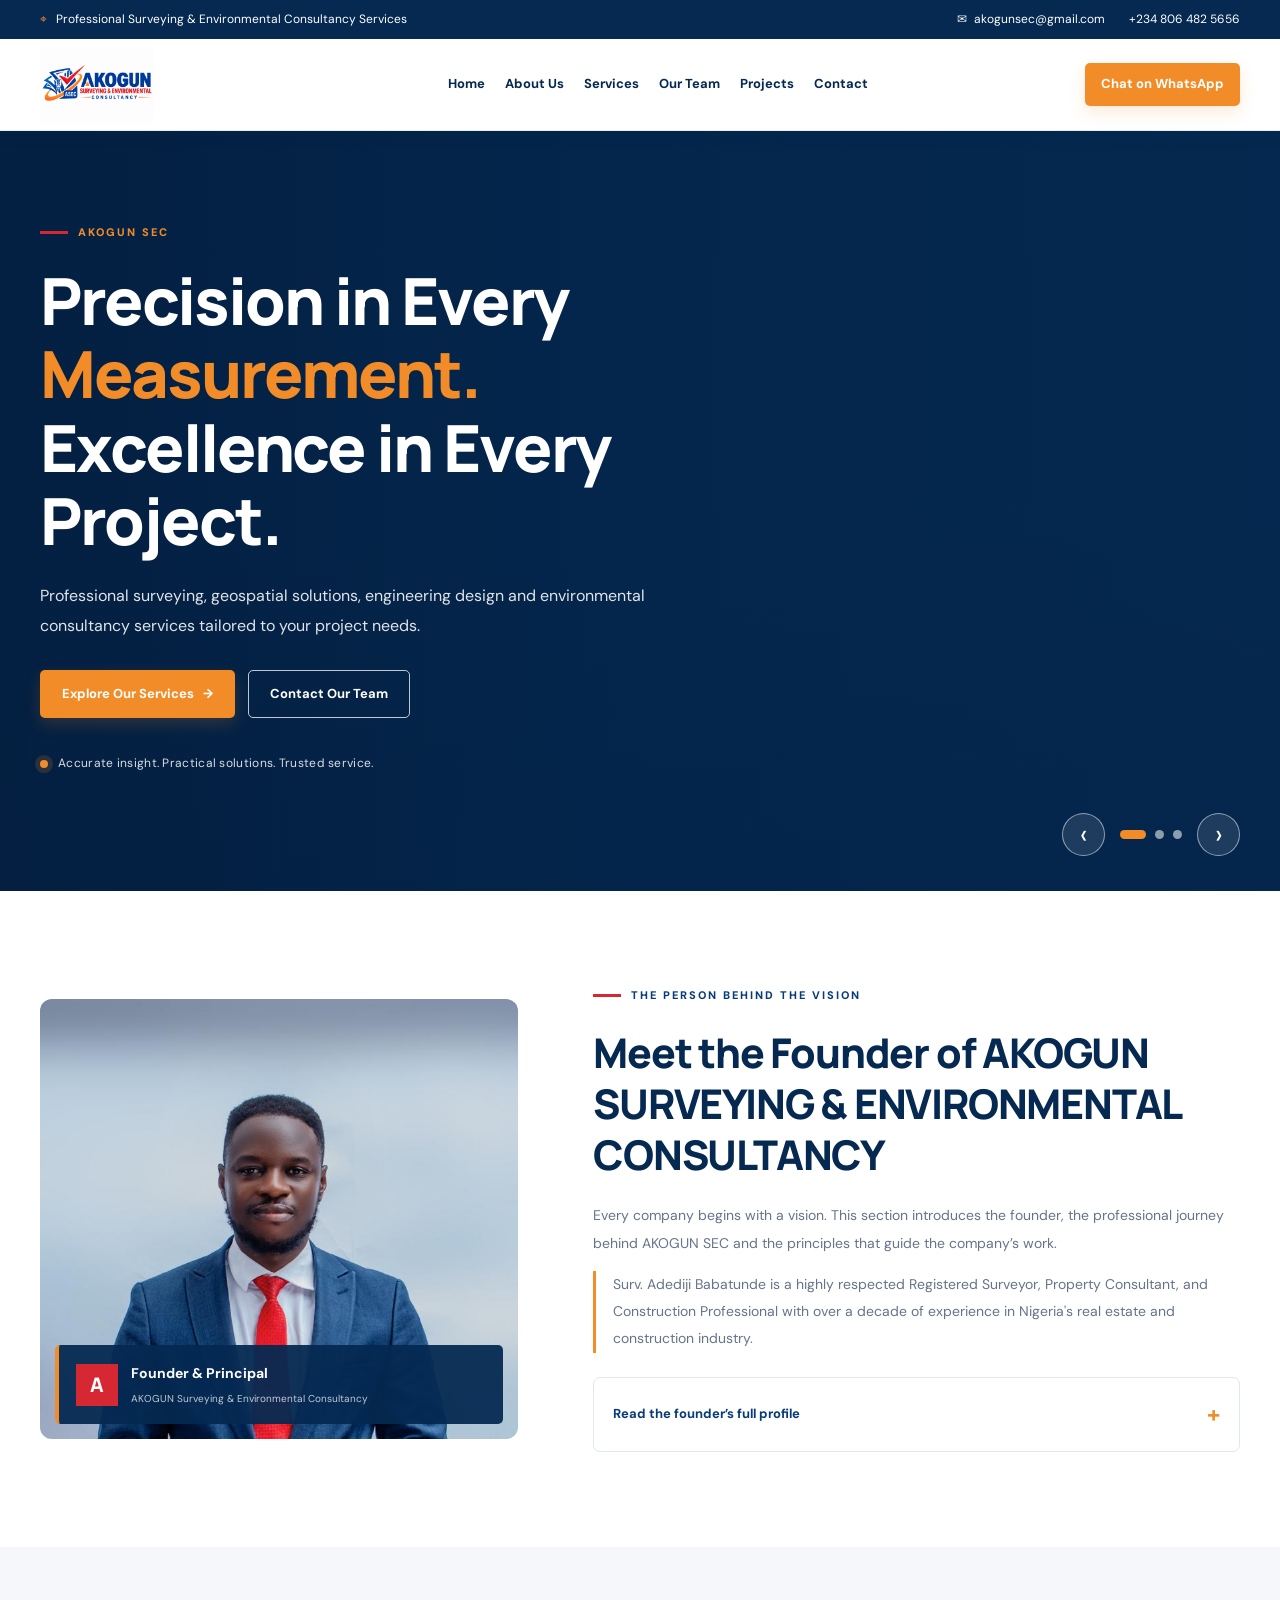
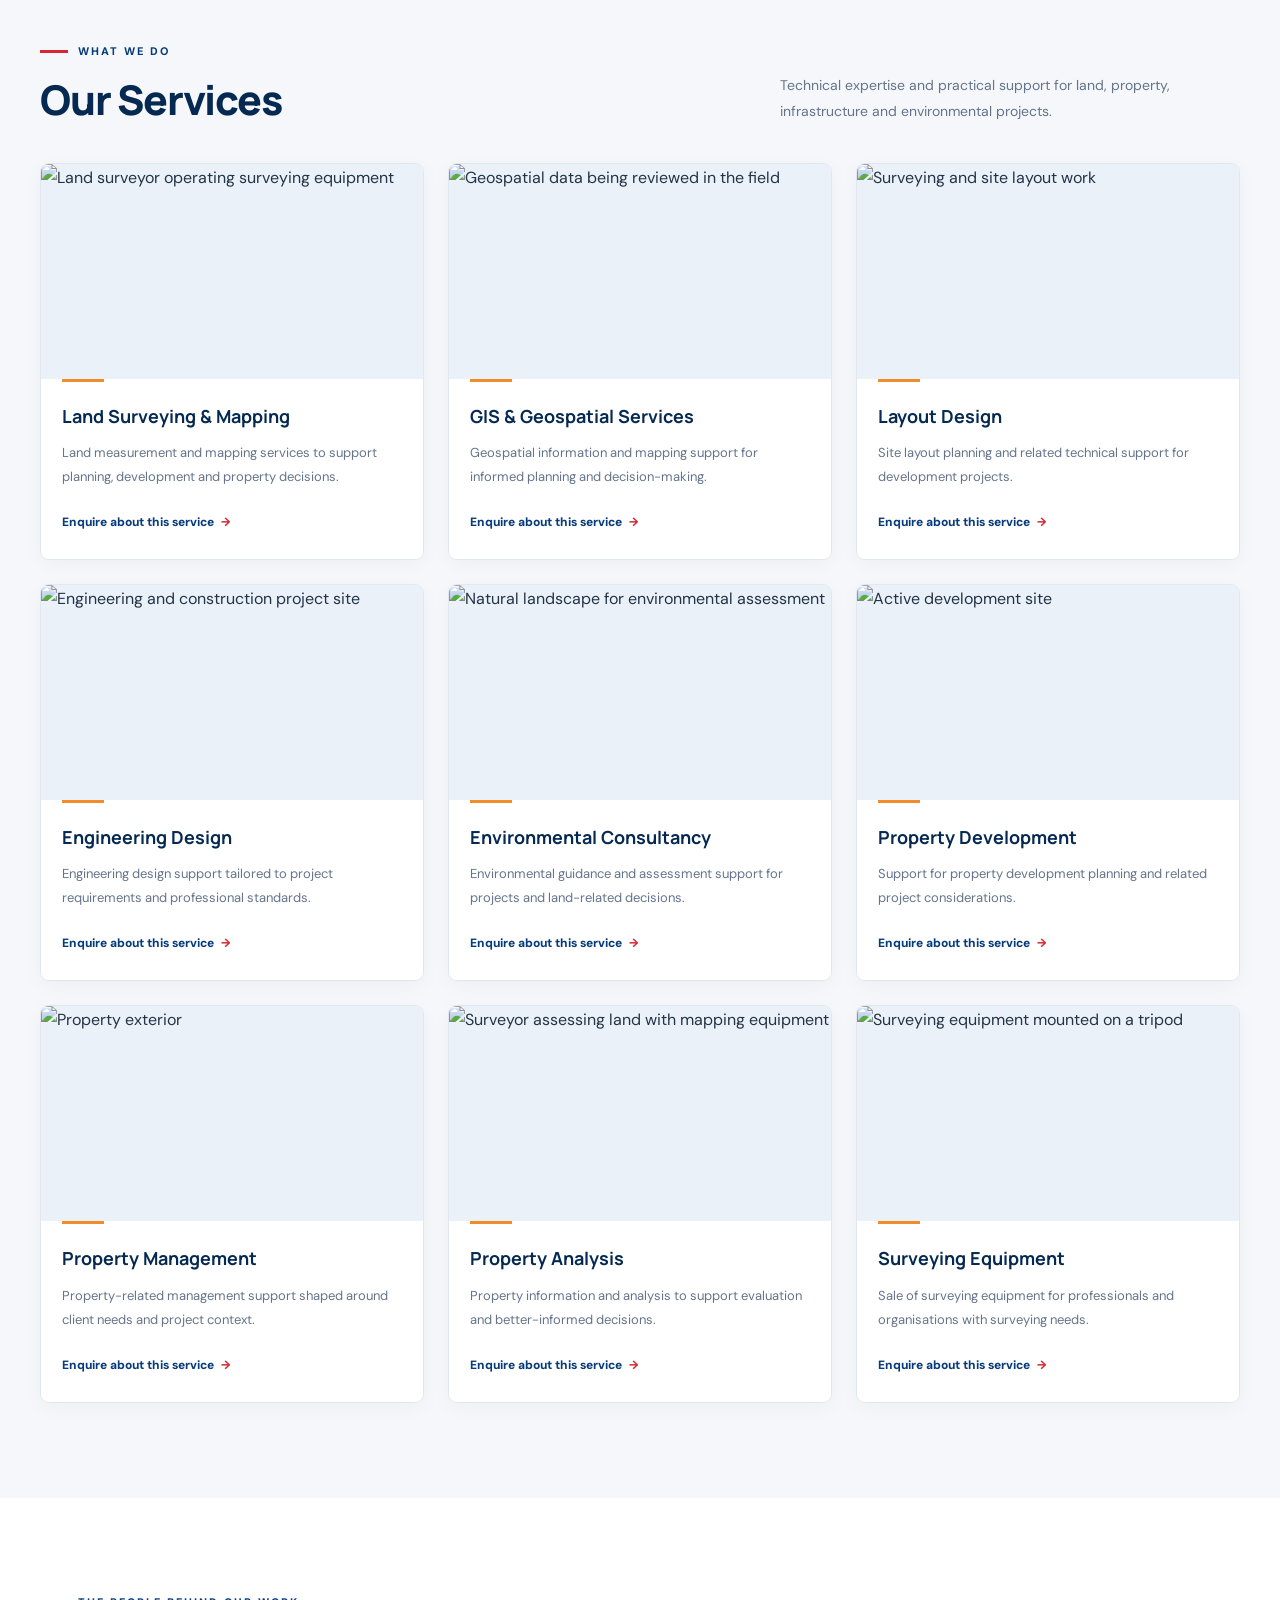
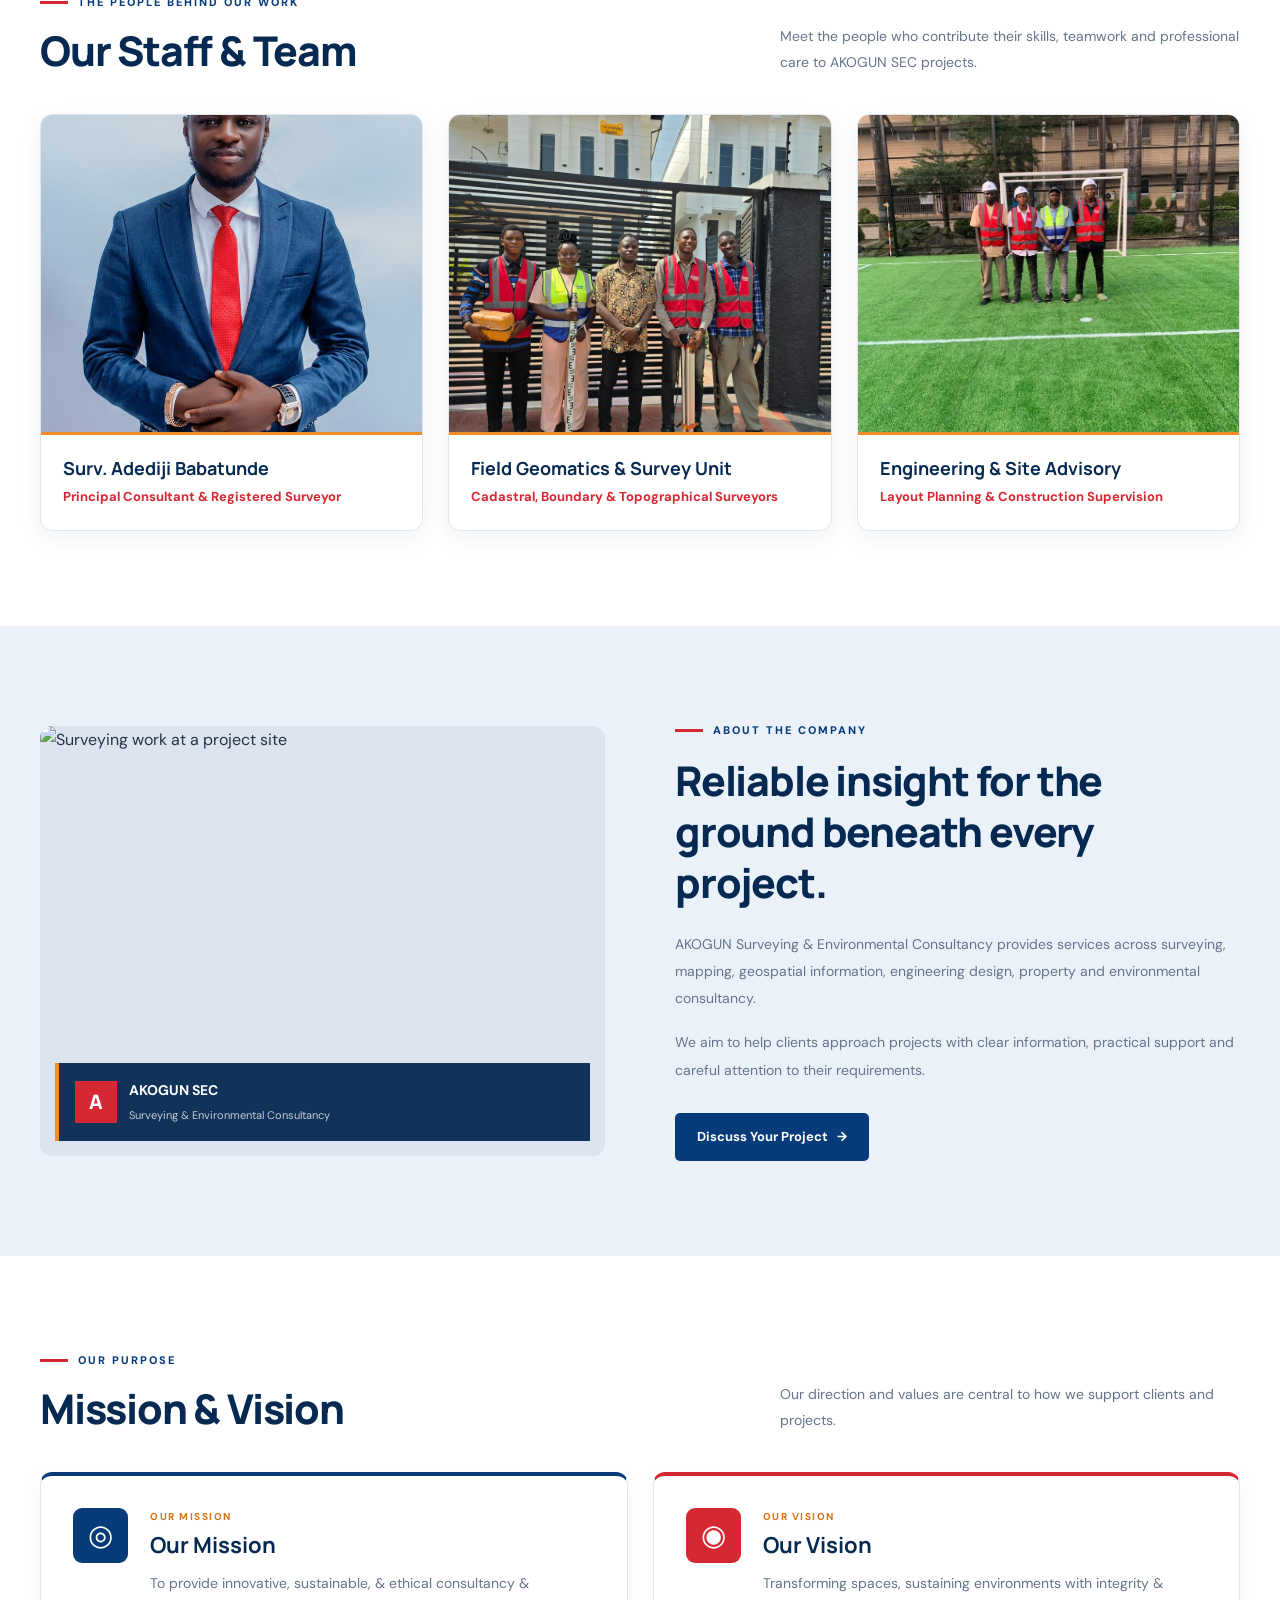
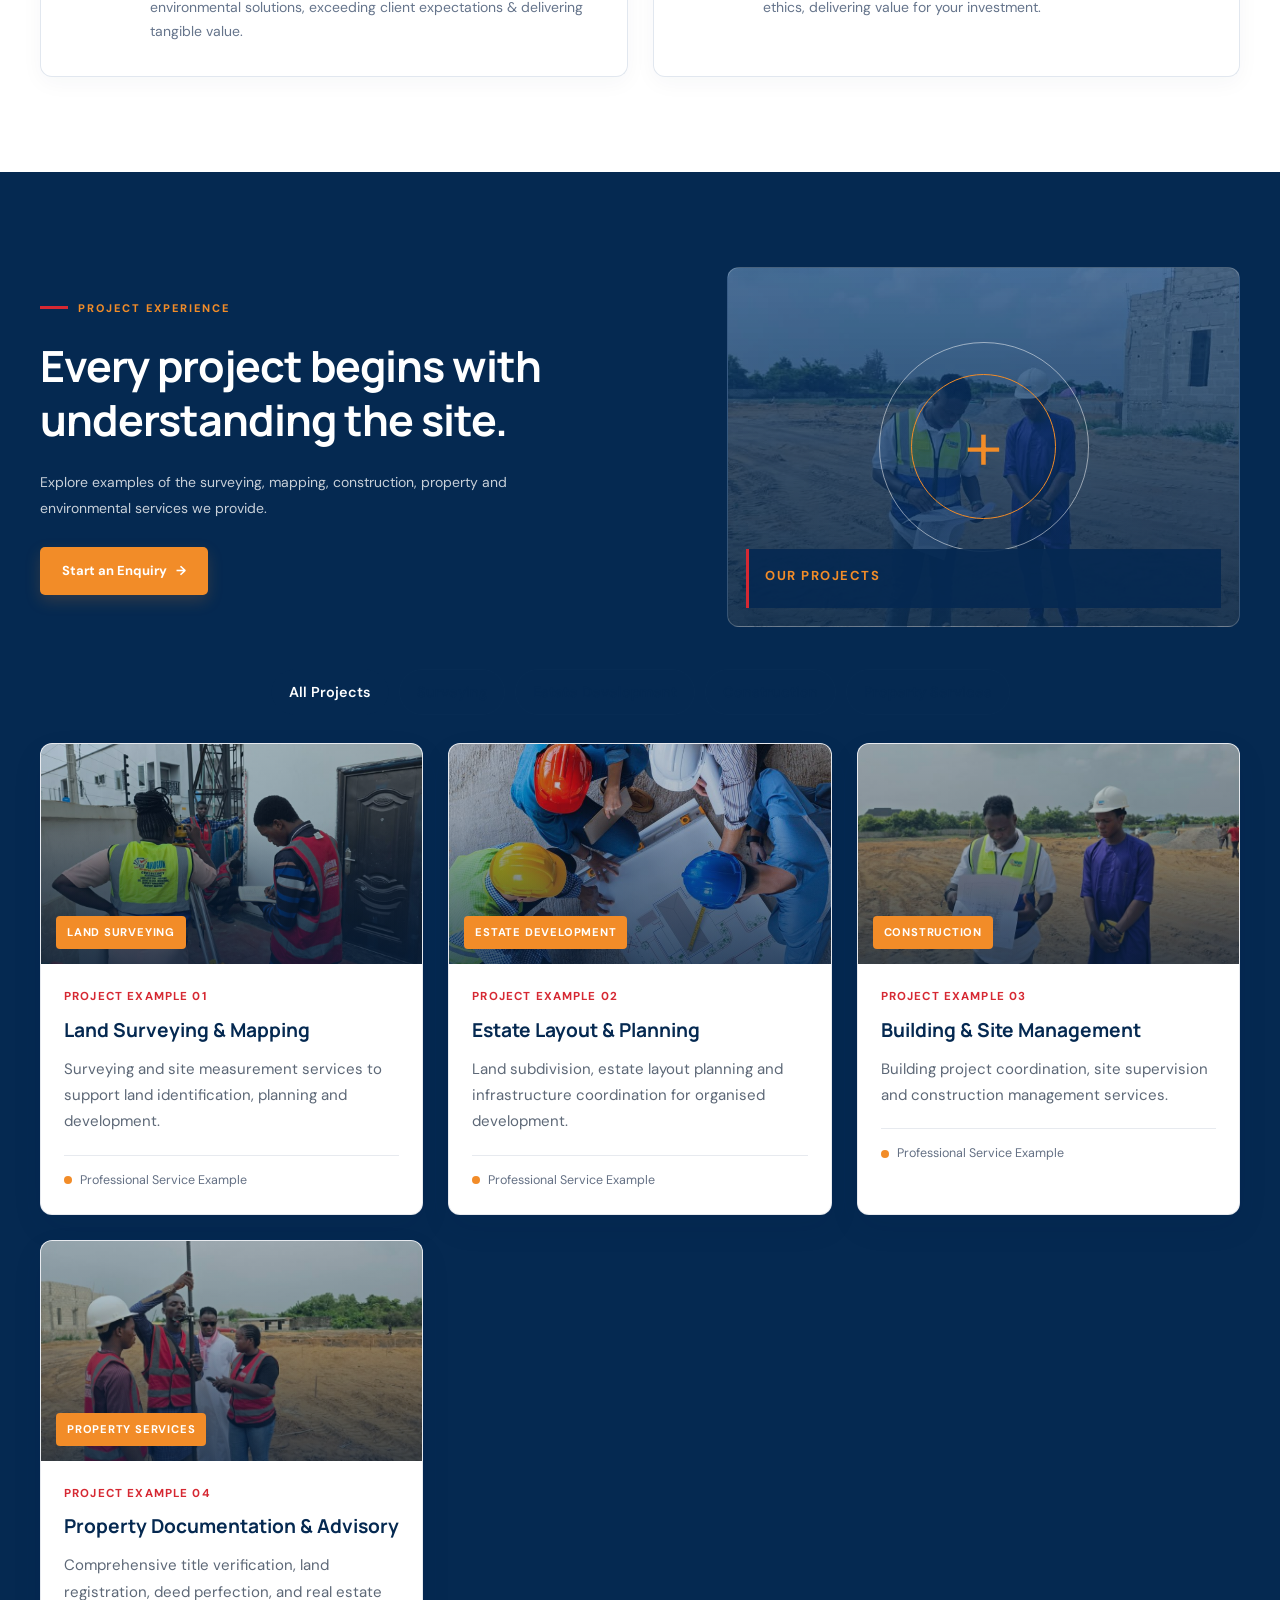
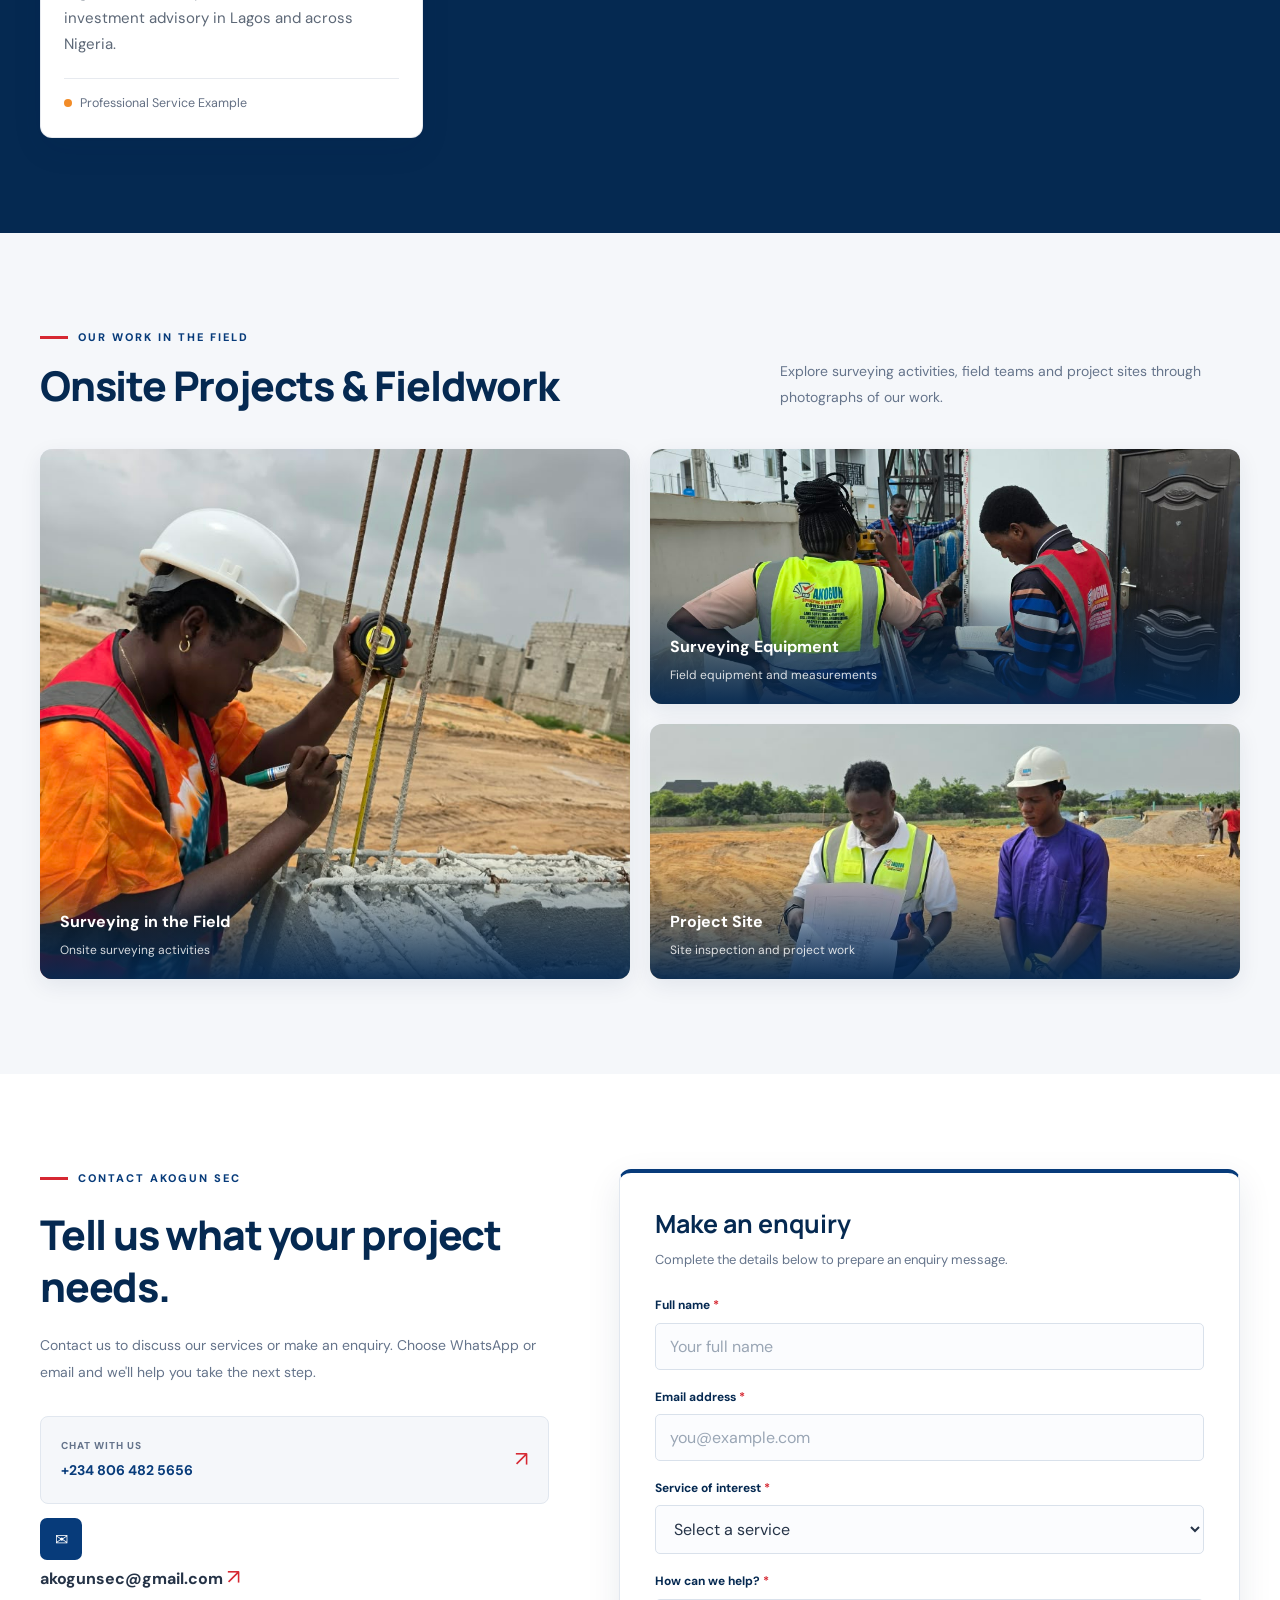
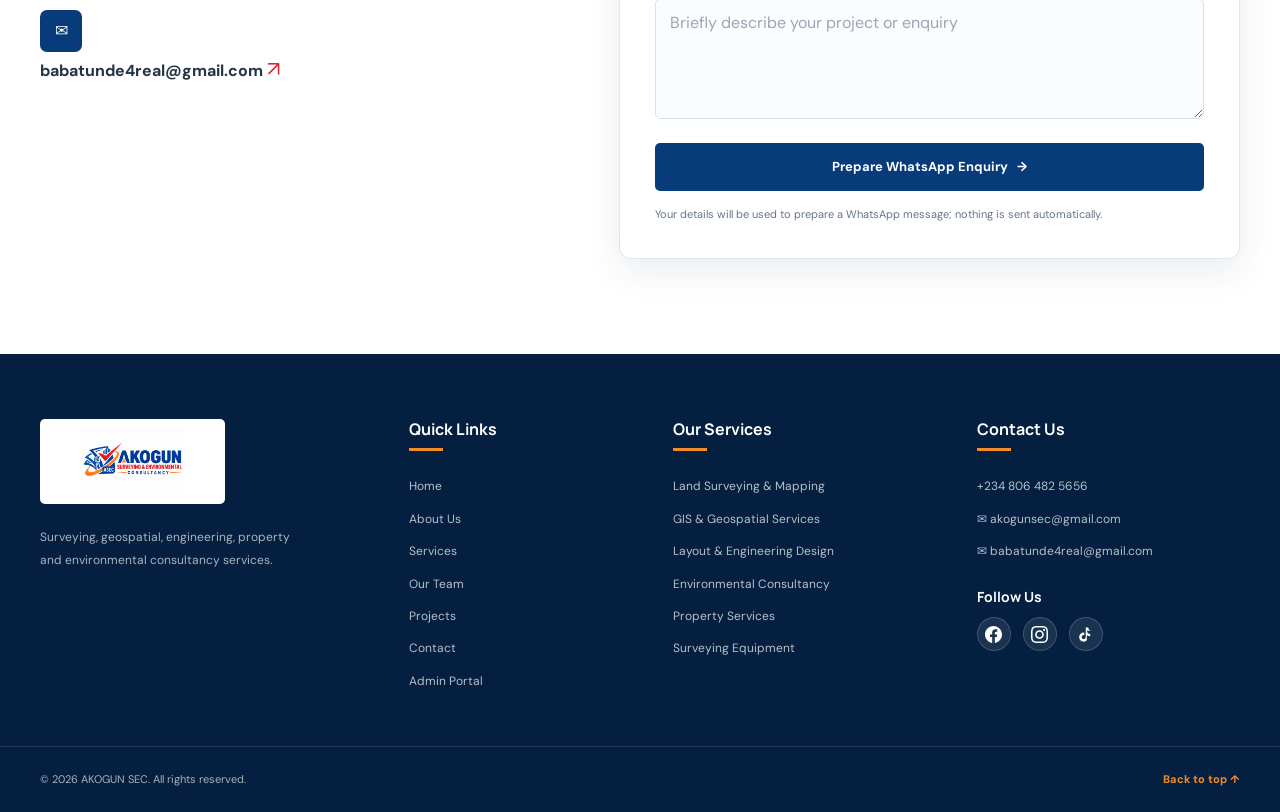
==== commit fde480ef: "upds" ====
--- a/index.html
+++ b/index.html
@@ -62,9 +62,9 @@
             <span data-phone>+234 806 482 5656</span>
           </a>
 
-          <a href="admin.html" class="admin-portal-link" title="Open Admin Portal">
+          <!-- <a href="admin.html" class="admin-portal-link" title="Open Admin Portal">
             <span aria-hidden="true">⚙</span> Admin
-          </a>
+          </a> -->
         </div>
       </div>
     </div>
